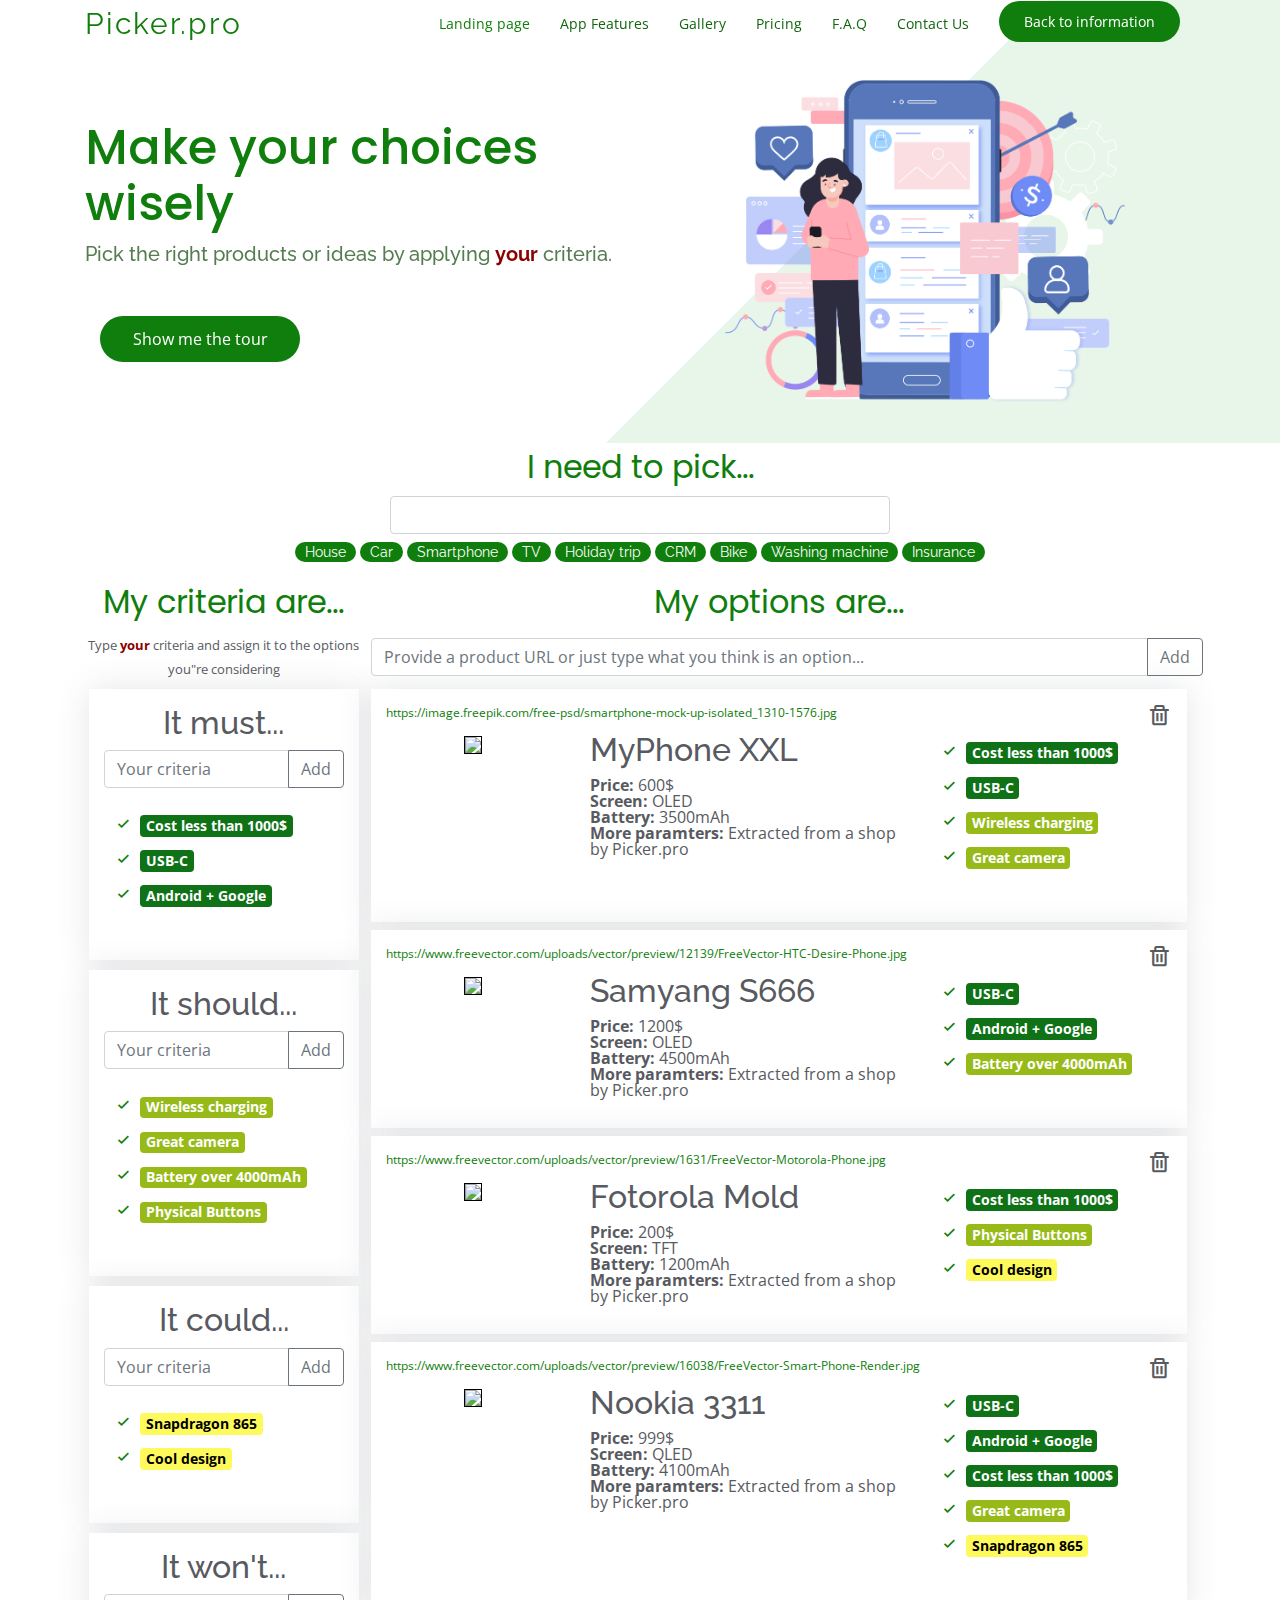
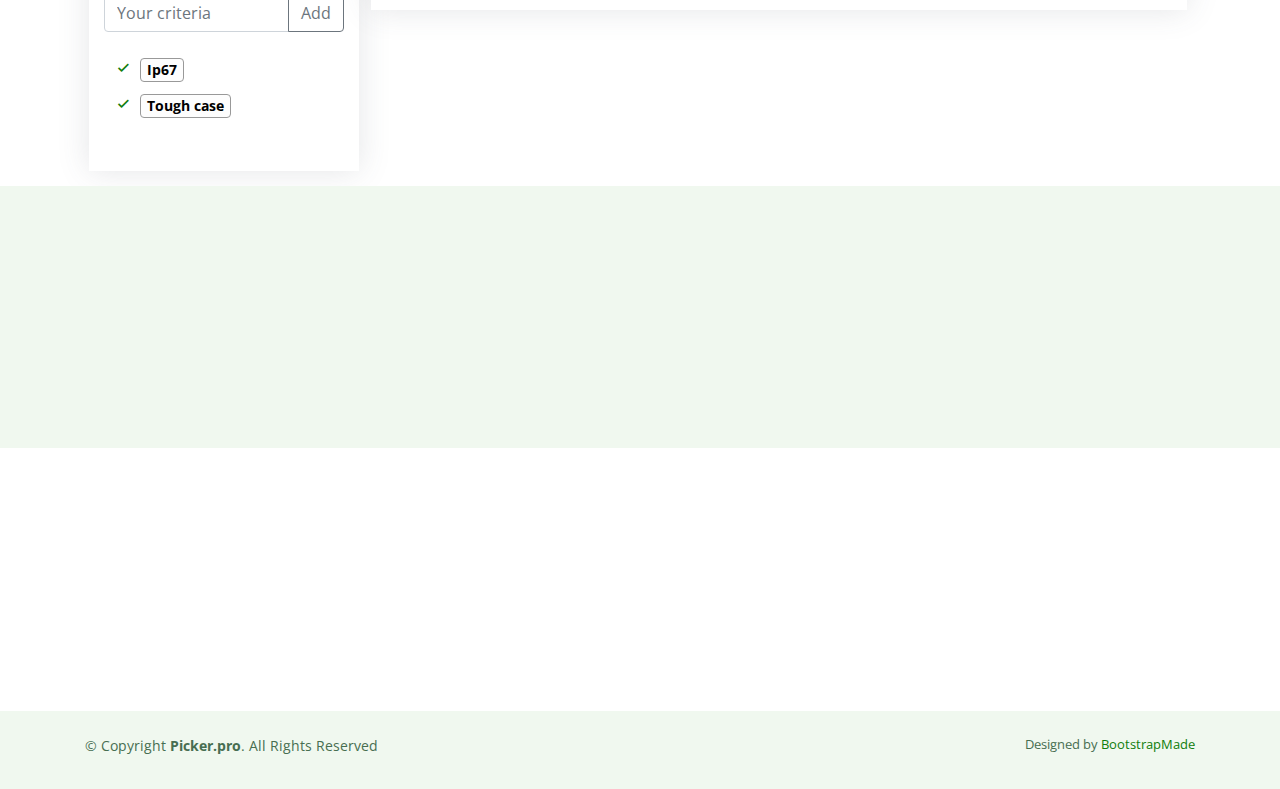
==== demo.html @ b384fc33 "Added landing page" ====
<!DOCTYPE html>
<html lang="en">

<head>
  <meta charset="utf-8">
  <meta content="width=device-width, initial-scale=1.0" name="viewport">

  <title>Picker.pro</title>
  <meta content="" name="descriptison">
  <meta content="" name="keywords">

  <!-- Favicons -->
  <link href="assets/img/favicon.png" rel="icon">
  <link href="assets/img/apple-touch-icon.png" rel="apple-touch-icon">

  <!-- Google Fonts -->
  <link
    href="https://fonts.googleapis.com/css?family=Open+Sans:300,300i,400,400i,600,600i,700,700i|Raleway:300,300i,400,400i,500,500i,600,600i,700,700i|Poppins:300,300i,400,400i,500,500i,600,600i,700,700i"
    rel="stylesheet">

  <!-- Vendor CSS Files -->
  <link href="assets/vendor/bootstrap/css/bootstrap.min.css" rel="stylesheet">
  <link href="assets/vendor/icofont/icofont.min.css" rel="stylesheet">
  <link href="assets/vendor/boxicons/css/boxicons.min.css" rel="stylesheet">
  <link href="assets/vendor/owl.carousel/assets/owl.carousel.min.css" rel="stylesheet">
  <link href="assets/vendor/venobox/venobox.css" rel="stylesheet">
  <link href="assets/vendor/aos/aos.css" rel="stylesheet">
  <link rel="stylesheet" href="https://cdnjs.cloudflare.com/ajax/libs/bootstrap-tagsinput/0.8.0/bootstrap-tagsinput.css"
    integrity="sha512-xmGTNt20S0t62wHLmQec2DauG9T+owP9e6VU8GigI0anN7OXLip9i7IwEhelasml2osdxX71XcYm6BQunTQeQg=="
    crossorigin="anonymous" />
    <link rel="stylesheet" href="https://cdnjs.cloudflare.com/ajax/libs/dragula/3.7.3/dragula.min.css" integrity="sha512-zlYhSecphd+kwRzeCOyj7/u3HZIQ3Q0NP7AN7ZEKhYTdi0AQOGGbc7eA3I/mUffqjdr8G1/9xoS478h+I0MQGg==" crossorigin="anonymous" />


    <link rel="stylesheet" href="https://cdnjs.cloudflare.com/ajax/libs/driver.js/0.9.8/driver.min.css" integrity="sha512-yQuTmOu0Rm68Udrrd2uqDvHc/xzvQxJoNzYgLn7SK+EpPuEKZu82S44D2G++HLiz6lhUShgJPOri7zvRTVtyZQ==" crossorigin="anonymous" />
  <!-- Template Main CSS File -->
  <link href="assets/css/style.css" rel="stylesheet">

  <!-- =======================================================
  * Template Name: Picker.pro - v2.2.0
  * Template URL: https://bootstrapmade.com/free-bootstrap-app-landing-page-template/
  * Author: BootstrapMade.com
  * License: https://bootstrapmade.com/license/
  ======================================================== -->
</head>

<body id="body">

  <!-- ======= Header ======= -->
  <header id="header" class="fixed-top  header-transparent ">
    <div class="container d-flex align-items-center">

      <div class="logo mr-auto">
        <h1 class="text-light"><a href="index.html">Picker.pro</a></h1>
        <!-- Uncomment below if you prefer to use an image logo -->
        <!-- <a href="index.html"><img src="assets/img/logo.png" alt="" class="img-fluid"></a>-->
      </div>

      <nav class="nav-menu d-none d-lg-block">
        <ul>
          <li class="active"><a href="index.html">Landing page</a></li>
          <li><a href="#features">App Features</a></li>
          <li><a href="#gallery">Gallery</a></li>
          <li><a href="#pricing">Pricing</a></li>
          <li><a href="#faq">F.A.Q</a></li>
          <li><a href="#contact">Contact Us</a></li>

          <li class="get-started"><a href="index.html">Back to information</a></li>
        </ul>
      </nav><!-- .nav-menu -->

    </div>
  </header><!-- End Header -->

  <!-- ======= Hero Section ======= -->
  <section id="hero" class="app-section d-flex align-items-center">

    <div class="container">
      <div class="row">
        <div
          class="col-lg-6 d-lg-flex flex-lg-column justify-content-center align-items-stretch pt-5 pt-lg-0 order-2 order-lg-1"
          data-aos="fade-up">
          <div>
            <h1>Make your choices wisely</h1>
            <h2>Pick the right products or ideas by applying <span class="text-emphasis">your</span> criteria.</h2>
          </div>
          <div class="btn get-started" style="width: 200px;">Show me the tour</div>

        </div>
        <div class="col-lg-6 d-lg-flex flex-lg-column align-items-center order-1 order-lg-2 hero-img"
          data-aos="fade-up">
          <img src="assets/img/hero-img.png" width="400" class="img-fluid" alt="">
        </div>
      </div>
    </div>

  </section><!-- End Hero -->

  <main id="main">

    <!-- ======= App Features Section ======= -->
    <section  class="features app-section">
      <div class="container">

        <div class="section-title justify-content-center" id="PickingSubjectArea">
          <h2>I need to pick...</h2>
          <!-- placeholder="Type or choose one of the popular options" -->
          <input type="text" name="name" class="form-control form-control-center picking-subject" id="PickingSubject">
          <div style="margin: 5px;">
            <div class="get-started-btn suggested-category">House</div>
            <div class=" get-started-btn suggested-category">Car</div>
            <div class=" get-started-btn suggested-category">Smartphone</div>
            <div class=" get-started-btn suggested-category">TV</div>
            <div class=" get-started-btn suggested-category">Holiday trip</div>
            <div class=" get-started-btn suggested-category">CRM</div>
            <div class=" get-started-btn suggested-category">Bike</div>
            <div class=" get-started-btn suggested-category">Washing machine</div>
            <div class=" get-started-btn suggested-category">Insurance</div>
          </div>
        </div>
      </div>
    </section>

    <section id="criteria" class="pricing app-section">
      <div class="container" id="MainArea">
        <div class="row no-gutters">

          <div class="col-lg-3 " id="CriteriaPanel">
            <div class="section-title justify-content-center">
              <h2>My criteria are...</h2>
              <span class="hint">Type <span class="text-emphasis">your</span> criteria and assign it to the options
                you"re considering</span>
            </div>


            <div class="criteria-box">
              <div class="m-1">
                <div class="box">
                  <h2>It must...</h2>
                  <div class="input-group mb-3" id="InputMust">
                    <input type="text" class="form-control" placeholder="Your criteria" aria-label="Add criteria"
                      aria-describedby="basic-addon2">
                    <div class="input-group-append">
                      <button class="btn btn-outline-secondary add-criteria" type="button">Add</button>
                    </div>
                  </div>
                  <ul class="criteria-list criteria-definition" data-criteria-type="must" id="CriteriaListMust">
                    <li><i class="bx bx-check"></i> <span class="badge badge-criteria badge-must">Cost less than 1000$</span></li>
                    <li><i class="bx bx-check"></i> <span class="badge badge-criteria badge-must">USB-C</span></li>
                    <li><i class="bx bx-check"></i> <span class="badge badge-criteria badge-must">Android + Google</span></li>
                    <li class="drop-hint" style="display: none;" >Drop to change the priority<br/>or drop to the side to remove</li>
                  </ul>
                </div>
              </div>
            </div>

            <div class="criteria-box">
              <div class="m-1">
                <div class="box">
                  <h2>It should...</h2>
                  <div class="input-group mb-3">
                    <input type="text" class="form-control" placeholder="Your criteria" aria-label="Add criteria"
                      aria-describedby="basic-addon2">
                    <div class="input-group-append">
                      <button class="btn btn-outline-secondary add-criteria" type="button">Add</button>
                    </div>
                  </div>
                  <ul class="criteria-list criteria-definition" data-criteria-type="should">
                    <li><i class="bx bx-check"></i> <span class="badge  badge-criteria badge-should">Wireless charging</span></li>
                    <li><i class="bx bx-check"></i> <span class="badge  badge-criteria badge-should">Great camera</span>
                    </li>
                    <li><i class="bx bx-check"></i> <span class="badge  badge-criteria badge-should">Battery over 4000mAh</span></li>
                    <li><i class="bx bx-check"></i> <span class="badge badge-criteria badge-should">Physical
                        Buttons</span></li>
                        <li class="drop-hint" style="display: none;" >Drop to change the priority<br/>or drop to the side to remove</li>
                  </ul>
                </div>
              </div>
            </div>

            <div class="criteria-box">
              <div class="m-1">
                <div class="box">
                  <h2>It could...</h2>
                  <div class="input-group mb-3">
                    <input type="text" class="form-control" placeholder="Your criteria" aria-label="Add criteria"
                      aria-describedby="basic-addon2">
                    <div class="input-group-append">
                      <button class="btn btn-outline-secondary add-criteria" type="button">Add</button>
                    </div>
                  </div>
                  <ul class="criteria-list criteria-definition" data-criteria-type="could">
                    <li><i class="bx bx-check"></i> <span class="badge badge-criteria badge-could">Snapdragon 865</span>
                    </li>
                    <li><i class="bx bx-check"></i> <span class="badge badge-criteria badge-could">Cool design</span>
                    </li>
                    <li class="drop-hint" style="display: none;" >Drop to change the priority<br/>or drop to the side to remove</li>

                  </ul>
                </div>
              </div>
            </div>

            <div class="criteria-box" >
              <div class="m-1">
                <div class="box">
                  <h2>It won't...</h2>
                  <div class="input-group mb-3">
                    <input type="text" class="form-control" placeholder="Your criteria" aria-label="Add criteria"
                      aria-describedby="basic-addon2">
                    <div class="input-group-append">
                      <button class="btn btn-outline-secondary add-criteria" type="button">Add</button>
                    </div>
                  </div>
                  <ul class="criteria-list criteria-definition" data-criteria-type="wont">
                    <li><i class="bx bx-check"></i> <span class="badge badge-criteria badge-wont">Ip67</span></li>
                    <li><i class="bx bx-check"></i> <span class="badge badge-criteria badge-wont">Tough case</span></li>
                    <li class="drop-hint" style="display: none;" >Drop to change the priority<br/>or drop to the side to remove</li>
                  </ul>
                </div>
              </div>
            </div>

          </div>

          <div class="col-lg-9 options-panel" id="OptionsPanel">


            <div class="section-title justify-content-center" >
              <span>

                <h2>My options are...</h2>

                <span class="input-group mt-3 ml-2" id="InputOption">
                  <input type="text" class="form-control"
                    placeholder="Provide a product URL or just type what you think is an option..."
                    aria-label="Add criteria" aria-describedby="basic-addon2">
                  <div class="input-group-append">
                    <button class="btn btn-outline-secondary" id="AddOptionButton" type="button">Add</button>
                  </div>
                </span>
              </span>



            </div>


<div id="OptionsList">

            <div class="box  m-2" id="OptionTemplate" style="display: none;">
              <span class="option-url">
                <a href="#"></a>
                <span class="">
                  <i class="bx bx-trash bx-sm remove-option"></i>
                </span>
              </span>
              <div class="row mt-0">

                <div class="col-lg-3">
                  <div class="spinner-border" role="status">
                    <span class="sr-only">Loading...</span>
                  </div>
                  <img src="" style="display: none;"
                    class="product-image" width="200" />
                </div>
                <div class="option col-lg-5">
                  <h2 class="option-title"></h2>
                  

                  <div>
                    <span class="property">Price: </span>
                    <span class="property-value">999</span>
                    <div>
                      <span class="property">Screen: </span>
                      <span class="property-value">Some value</span>
                    </div>
                  </div>
                  <div>
                    <span class="property">Battery: </span>
                    <span class="property-value">4000maH</span>
                  </div>
                  <div>
                    <span class="property">More paramters: </span>
                    <span class="property-value">Something else</span>
                  </div>
                </div>
                <div class="option-criteria col-lg-4">
                  <ul class="criteria-list criteria-met drop-area-active">
                    <span class="drop-hint-initial"  >Drag and and drop matching criteria from your list</span>
                    <span class="drop-hint" style="display: none;" >Drop here if criteria is met</span>
                    <span class="remove-hint" style="display: none;" >Drop anywhere to remove</span>
                  </ul>
                </div>
              </div>
            </div>



            <div class="box  m-2">

              <span class="option-url">
                <a href="#">https://image.freepik.com/free-psd/smartphone-mock-up-isolated_1310-1576.jpg</a>
                <span class="">
                  <i class="bx bx-trash bx-sm remove-option"></i>
                </span>
              </span>

              <div class="row mt-0">

                <div class="col-lg-3">
                  <img src="https://image.freepik.com/free-psd/smartphone-mock-up-isolated_1310-1576.jpg"
                    class="product-image" width="200" />
                </div>
                <div class="option col-lg-5">
                  <h2>MyPhone XXL</h2>
                  

                  <div>
                    <span class="property">Price: </span>
                    <span class="property-value">600$ </span>
                    <div>
                      <span class="property">Screen: </span>
                      <span class="property-value">OLED</span>
                    </div>
                  </div>
                  <div>
                    <span class="property">Battery: </span>
                    <span class="property-value">3500mAh </span>
                  </div>
                  <div>
                    <span class="property">More paramters: </span>
                    <span class="property-value">Extracted from a shop by Picker.pro </span>
                  </div>
                </div>
                <div class="option-criteria col-lg-4">
                  <ul class="criteria-list criteria-met">
                    <li><i class="bx bx-check"></i> <span class="badge  badge-criteria badge-must">Cost less than 1000$</span></li>
                    <li><i class="bx bx-check"></i> <span class="badge  badge-criteria badge-must">USB-C</span></li>
                    <li><i class="bx bx-check"></i> <span class="badge  badge-criteria badge-should">Wireless charging</span></li>
                    <li><i class="bx bx-check"></i> <span class="badge  badge-criteria badge-should">Great camera</span></li>
                    <span class="drop-hint" style="display: none;" >Drop here if criteria is met</span>
                    <span class="remove-hint" style="display: none;" >Drop anywhere to remove</span>
                    <span class="drop-hint-initial" style="display: none;" >Drag and and drop criteria from your list</span>
                  </ul>
                </div>
              </div>
            </div>



            <div class="box  m-2">
              <span class="option-url">
                <a href="#">https://www.freevector.com/uploads/vector/preview/12139/FreeVector-HTC-Desire-Phone.jpg</a>
                <span class="">
                  <i class="bx bx-trash bx-sm remove-option"></i>
                </span>
              </span>
              <div class="row mt-0">
                <div class="col-lg-3">
                  <img src="https://www.freevector.com/uploads/vector/preview/12139/FreeVector-HTC-Desire-Phone.jpg"
                    class="product-image" width="200" />
                </div>
                <div class="option col-lg-5">
                  <h2>Samyang S666</h2>
                  

                  <div>
                    <span class="property">Price: </span>
                    <span class="property-value">1200$ </span>
                    <div>
                      <span class="property">Screen: </span>
                      <span class="property-value">OLED</span>
                    </div>
                  </div>
                  <div>
                    <span class="property">Battery: </span>
                    <span class="property-value">4500mAh </span>
                  </div>
                  <div>
                    <span class="property">More paramters: </span>
                    <span class="property-value">Extracted from a shop by Picker.pro </span>
                  </div>
                </div>
                <div class="option-criteria col-lg-4">
                  <ul class="criteria-list criteria-met">
                    <li><i class="bx bx-check"></i> <span class="badge badge-criteria badge-must">USB-C</span></li>
                    <li><i class="bx bx-check"></i> <span class="badge badge-criteria badge-must">Android + Google</span></li>
                    <li><i class="bx bx-check"></i> <span class="badge badge-criteria badge-should">Battery over 4000mAh</span></li>
                    <span class="drop-hint" style="display: none;" >Drop here if criteria is met</span>
                    <span class="remove-hint" style="display: none;" >Drop anywhere to remove</span>
                    <span class="drop-hint-initial" style="display: none;" >Drag and and drop criteria from your list</span>
                  </ul>
                </div>
              </div>
            </div>

            <div class="box  m-2">
              <span class="option-url">
                <a href="#">https://www.freevector.com/uploads/vector/preview/1631/FreeVector-Motorola-Phone.jpg</a>
                <span class="">
                  <i class="bx bx-trash bx-sm remove-option"></i>
                </span>
              </span>
              <div class="row mt-0">
                <div class="col-lg-3">
                  <img src="https://www.freevector.com/uploads/vector/preview/1631/FreeVector-Motorola-Phone.jpg"
                    class="product-image" width="200" />
                </div>
                <div class="option col-lg-5">
                  <h2>Fotorola Mold</h2>
                 

                  <div>
                    <span class="property">Price: </span>
                    <span class="property-value">200$ </span>
                    <div>
                      <span class="property">Screen: </span>
                      <span class="property-value">TFT</span>
                    </div>
                  </div>
                  <div>
                    <span class="property">Battery: </span>
                    <span class="property-value">1200mAh </span>
                  </div>
                  <div>
                    <span class="property">More paramters: </span>
                    <span class="property-value">Extracted from a shop by Picker.pro </span>
                  </div>
                </div>
                <div class="option-criteria col-lg-4">
                  <ul class="criteria-list criteria-met">
                    <li><i class="bx bx-check"></i> <span class="badge badge-criteria badge-must">Cost less than 1000$</span></li>
                    <li><i class="bx bx-check"></i> <span class="badge badge-criteria badge-should">Physical Buttons</span></li>
                    <li><i class="bx bx-check"></i> <span class="badge badge-criteria badge-could">Cool design</span></li>
                    <span class="drop-hint" style="display: none;" >Drop here if criteria is met</span>
                    <span class="remove-hint" style="display: none;" >Drop anywhere to remove</span>
                    <span class="drop-hint-initial" style="display: none;" >Drag and and drop criteria from your list</span>
                  </ul>
                </div>
              </div>
            </div>

            <div class="box m-2">
              <span class="option-url">
                <a href="#">https://www.freevector.com/uploads/vector/preview/16038/FreeVector-Smart-Phone-Render.jpg</a>
                <span class="">
                  <i class="bx bx-trash bx-sm remove-option"></i>
                </span>
              </span>
              <div class="row mt-0">
                <div class="col-lg-3">
                  <img src="https://www.freevector.com/uploads/vector/preview/16038/FreeVector-Smart-Phone-Render.jpg"
                    class="product-image" width="200" />
                </div>
                <div class="option col-lg-5">
                  <h2>Nookia 3311</h2>
                

                  <div>
                    <span class="property">Price: </span>
                    <span class="property-value">999$ </span>
                    <div>
                      <span class="property">Screen: </span>
                      <span class="property-value">QLED</span>
                    </div>
                  </div>
                  <div>
                    <span class="property">Battery: </span>
                    <span class="property-value">4100mAh </span>
                  </div>
                  <div>
                    <span class="property">More paramters: </span>
                    <span class="property-value">Extracted from a shop by Picker.pro </span>
                  </div>
                </div>
                <div class="option-criteria col-lg-4">
                  <ul class="criteria-list criteria-met">
                    <li><i class="bx bx-check"></i> <span class="badge badge-criteria badge-must">USB-C</span></li>
                    <li><i class="bx bx-check"></i> <span class="badge badge-criteria badge-must">Android + Google</span></li>
                    <li><i class="bx bx-check"></i> <span class="badge badge-criteria badge-must">Cost less than 1000$</span></li>
                    <li><i class="bx bx-check"></i> <span class="badge badge-criteria badge-should">Great camera</span></li>
                    <li><i class="bx bx-check"></i> <span class="badge badge-criteria badge-could">Snapdragon 865</span></li>
                    <span class="drop-hint" style="display: none;" >Drop here if criteria is met</span>
                    <span class="remove-hint" style="display: none;" >Drop anywhere to remove</span>
                    <span class="drop-hint-initial" style="display: none;" >Drag and and drop criteria from your list</span>
                  </ul>
                </div>
              </div>
            </div>



          </div>

        </div>
      </div>
      </div>
    </section>


    <!-- Modal -->
    <div class="modal fade" id="ConfirmCriteriaRemovalModal" tabindex="-1" role="dialog" aria-labelledby="exampleModalCenterTitle" aria-hidden="true">
      <div class="modal-dialog modal-dialog-centered" role="document">
        <div class="modal-content">
          <div class="modal-header">
            <h5 class="modal-title" id="exampleModalLongTitle">Remove criteria</h5>
            <button type="button" class="close" data-dismiss="modal" aria-label="Close">
              <span aria-hidden="true">&times;</span>
            </button>
          </div>
          <div class="modal-body">
            Do you want to remove the criteria from your list and from all the products?
          </div>
          <div class="modal-footer">
            <button type="button" class="btn btn-primary"  data-dismiss="modal">No, keep it</button>
            <button type="button" class="btn btn-danger" data-dismiss="modal">Yes, remove</button>
          </div>
        </div>
      </div>
    </div>


  </main><!-- End #main -->

  <!-- ======= Footer ======= -->
  <!-- ======= Footer ======= -->
  <footer id="footer">

    <div class="footer-newsletter" data-aos="fade-up">
      <div class="container">
        <div class="row justify-content-center">
          <div class="col-lg-6">
            <h4>Join Our Newsletter</h4>
            <p>Only for occasional product updates &amp; announcements.<br/>Of course - no spam - oh, and we won't sell your email address to anybody!</p>
            <form action="" method="post">
              <input type="email" name="email"><input type="submit" value="Subscribe">
            </form>
          </div>
        </div>
      </div>
    </div>

    <div class="footer-top">
      <div class="container">
        <div class="row">

          <div class="col-lg-4 col-md-6 footer-contact" data-aos="fade-up">
            <h3>Picker.pro</h3>
            <p>
              A community driven product comparison tool that works for <strong>you</strong>!<br/>
              <strong>Email:</strong> info@example.com<br>
            </p>
          </div>

          <div class="col-lg-4 col-md-6 footer-links" data-aos="fade-up" data-aos-delay="100">
            <h4>Site navigation</h4>
            <ul>
              <li><i class="bx bx-chevron-right"></i> <a href="#">Home</a></li>
              <li><i class="bx bx-chevron-right"></i> <a href="about-us.html">About us</a></li>
              <li><i class="bx bx-chevron-right"></i> <a href="demo.html">Demo page</a></li>
              <!-- <li><i class="bx bx-chevron-right"></i> <a href="#">Services</a></li>
              <li><i class="bx bx-chevron-right"></i> <a href="#">Terms of service</a></li>
              <li><i class="bx bx-chevron-right"></i> <a href="#">Privacy policy</a></li> -->
            </ul>
          </div>

         

          <div class="col-lg-4 col-md-6 footer-links" data-aos="fade-up" data-aos-delay="300">
            <h4>Our Social Networks</h4>
            <p>Follow us to show your interest in the product - that's what keeps us going!</p>
            <div class="social-links mt-3">
              <a href="#" class="twitter"><i class="bx bxl-twitter"></i></a>
              <a href="#" class="facebook"><i class="bx bxl-facebook"></i></a>
            </div>
          </div>

        </div>
      </div>
    </div>

    <div class="container py-4">
      <div class="copyright">
        &copy; Copyright <strong><span>Picker.pro</span></strong>. All Rights Reserved
      </div>
      <div class="credits">
        <!-- All the links in the footer should remain intact. -->
        <!-- You can delete the links only if you purchased the pro version. -->
        <!-- Licensing information: https://bootstrapmade.com/license/ -->
        <!-- Purchase the pro version with working PHP/AJAX contact form: https://bootstrapmade.com/free-bootstrap-app-landing-page-template/ -->
        Designed by <a href="https://bootstrapmade.com/">BootstrapMade</a>
      </div>
    </div>
  </footer><!-- End Footer -->

  <a href="#" class="back-to-top"><i class="icofont-simple-up"></i></a>

  <!-- Vendor JS Files -->
  <script src="assets/vendor/jquery/jquery.min.js"></script>
  <script src="assets/vendor/bootstrap/js/bootstrap.bundle.min.js"></script>
  <script src="assets/vendor/jquery.easing/jquery.easing.min.js"></script>
  <script src="assets/vendor/php-email-form/validate.js"></script>
  <script src="assets/vendor/owl.carousel/owl.carousel.min.js"></script>
  <script src="assets/vendor/venobox/venobox.min.js"></script>
  <script src="assets/vendor/aos/aos.js"></script>
  <script src="https://cdnjs.cloudflare.com/ajax/libs/bootstrap-tagsinput/0.8.0/bootstrap-tagsinput.min.js"
    integrity="sha512-9UR1ynHntZdqHnwXKTaOm1s6V9fExqejKvg5XMawEMToW4sSw+3jtLrYfZPijvnwnnE8Uol1O9BcAskoxgec+g=="
    crossorigin="anonymous"></script>
  <script src="https://cdnjs.cloudflare.com/ajax/libs/dragula/3.7.3/dragula.min.js" integrity="sha512-NgXVRE+Mxxf647SqmbB9wPS5SEpWiLFp5G7ItUNFi+GVUyQeP+7w4vnKtc2O/Dm74TpTFKXNjakd40pfSKNulg==" crossorigin="anonymous"></script>
<!-- Template Main JS File -->
<script src="https://cdnjs.cloudflare.com/ajax/libs/driver.js/0.9.8/driver.min.js" integrity="sha512-TMCPpR1wPPr92/7kiF88j9uTWczLpHyUTzt8sScGyN2btq/xWN22GjsdgNfUIMDtXV5WXUZ4s2OThcgpVxQv4w==" crossorigin="anonymous"></script>

  <script src="assets/js/helpers.js"></script>
  <script src="assets/js/main.js"></script>
  <script src="assets/js/custom.js"></script>
  <script src="assets/js/tour.js"></script>



</body>

</html>
---- assets/vendor/venobox/venobox.css ----
/* ------ venobox.css --------*/
.vbox-overlay *, .vbox-overlay *:before, .vbox-overlay *:after{
    -webkit-backface-visibility: hidden;
    -webkit-box-sizing:border-box;
    -moz-box-sizing:border-box;
    box-sizing:border-box;
}
.vbox-overlay * { 
    -webkit-backface-visibility: visible;
    backface-visibility: visible;
}
.vbox-overlay{
    display: -webkit-flex;
    display: flex;
    -webkit-flex-direction: column;
    flex-direction: column;
    -webkit-justify-content: center;
    justify-content: center;
    -webkit-align-items: center;
    align-items: center;
    position: fixed;
    left: 0;
    top: 0;
    bottom: 0;
    right: 0;
    z-index: 999999;
}

/* ----- navigation ----- */
.vbox-title{
    width: 100%;
    height: 40px;
    float: left;
    text-align: center;
    line-height: 28px;
    font-size: 12px;
    padding: 6px 50px;
    overflow: hidden;
    position: fixed;
    display: none;
    left: 0;
    z-index: 89;
}
.vbox-close{
    cursor: pointer;
    position: fixed;
    top: -1px;
    right: 0;
    width: 50px;
    height: 40px;
    padding: 6px;
    display: block;
    background-position:10px center;
    overflow: hidden;
    font-size: 24px;
    line-height: 1;
    text-align: center;
    z-index: 99;
}
.vbox-left{
    cursor: pointer;
    position: fixed;
    left: 0;
    height: 40px;
    overflow: hidden;
    line-height: 28px;
    font-size: 12px;
    z-index: 99;
    display: flex;
    align-items:center;
}
.vbox-num{
    display: inline-block;
    margin: 6px 0 6px 15px;
}
/* ----- Social share ----- */
.vbox-share{
    line-height: 28px;
    font-size: 12px;
    overflow: hidden;
    position: fixed;
    left: 0;
    z-index: 98;
    display: flex;
    align-items:center;
    justify-content: center;
    width: 100%;
    text-align: center;
}
.vbox-share svg{
    max-height: 28px;
    width: 28px;
    z-index: 10;
    margin-left: 12px;
    margin-top: 6px;
    margin-bottom: 6px;
    vertical-align: middle;
}


/* ----- navigation ARROWS ----- */
.vbox-next, .vbox-prev{
    position: fixed;
    top: 50%;
    margin-top: -15px;
    overflow: hidden;
    cursor: pointer;
    display: block;
    width: 45px;
    height: 45px;
    z-index: 99;
}
.vbox-next span, .vbox-prev span{
    position: relative;
    width: 20px;
    height: 20px;
    border: 2px solid transparent;
    border-top-color: #B6B6B6;
    border-right-color: #B6B6B6;
    text-indent: -100px;
    position: absolute;
    top: 8px;
    display: block;
}
.vbox-prev{
    left: 15px;
}
.vbox-next{
    right: 15px;
}
.vbox-prev span{
    left: 10px;
    -ms-transform: rotate(-135deg);
    -webkit-transform: rotate(-135deg);
    transform: rotate(-135deg);
}
.vbox-next span{
    -ms-transform: rotate(45deg);
    -webkit-transform: rotate(45deg);
    transform: rotate(45deg);
    right: 10px;
}
/* ------- inline window ------ */
.vbox-inline{
    width: 420px;
    height: 315px;
    height: 70vh;
    padding: 10px;
    background: #fff;
    margin: 0 auto;
    overflow: auto;
    text-align: left;
}
/* ------- Video & iFrames window ------ */
.venoframe{
    max-width: 100%;
    width: 100%;
    border: none;
    width: 100%;
    height: 260px;
    height: 70vh;
}
.venoframe.vbvid{
    height: 260px;
}
@media (min-width: 768px) {
    .venoframe, .vbox-inline{
        width: 90%;
        height: 360px;
        height: 70vh;
    }
    .venoframe.vbvid{
        width: 640px;
        height: 360px;
    }
}
@media (min-width: 992px) {
    .venoframe, .vbox-inline{
        max-width: 1200px;
        width: 80%;
        height: 540px;
        height: 70vh;
    }
    .venoframe.vbvid{
        width: 960px;
        height: 540px;
    }
}
/* 
Please do NOT edit this part! 
or at least read this note: http://i.imgur.com/7C0ws9e.gif
*/
.vbox-open{
    overflow: hidden;
}
.vbox-container{
    position: absolute;
    left: 0;
    right: 0;
    top: 0;
    bottom: 0;
    overflow-x: hidden;
    overflow-y: scroll;
    overflow-scrolling: touch;
    -webkit-overflow-scrolling: touch;
    z-index: 20;
    max-height: 100%;

}

.vbox-content{
    text-align: center;
    float: left;
    width: 100%;
    position: relative;
    overflow: hidden;
    padding: 20px 4%;
}
.vbox-container img{
    max-width: 100%;
    height: auto;
}
.vbox-figlio{
    box-shadow: 0 0 12px rgba(0,0,0,0.19), 0 6px 6px rgba(0,0,0,0.23);
    max-width: 100%;
    text-align: initial;
}
img.vbox-figlio{
    -webkit-user-select: none;
-khtml-user-select: none;
-moz-user-select: none;
-o-user-select: none;
user-select: none;
}
.vbox-content.swipe-left{
    margin-left: -200px !important;
}
.vbox-content.swipe-right{
    margin-left: 200px !important;
}
.vbox-animated{
    webkit-transition: margin 300ms ease-out;
    transition: margin 300ms ease-out;
}

/* ---------- preloader ----------
 * SPINKIT 
 * http://tobiasahlin.com/spinkit/
-------------------------------- */
.sk-double-bounce,.sk-rotating-plane{width:40px;height:40px;margin:40px auto}.sk-rotating-plane{background-color:#333;-webkit-animation:sk-rotatePlane 1.2s infinite ease-in-out;animation:sk-rotatePlane 1.2s infinite ease-in-out}@-webkit-keyframes sk-rotatePlane{0%{-webkit-transform:perspective(120px) rotateX(0) rotateY(0);transform:perspective(120px) rotateX(0) rotateY(0)}50%{-webkit-transform:perspective(120px) rotateX(-180.1deg) rotateY(0);transform:perspective(120px) rotateX(-180.1deg) rotateY(0)}100%{-webkit-transform:perspective(120px) rotateX(-180deg) rotateY(-179.9deg);transform:perspective(120px) rotateX(-180deg) rotateY(-179.9deg)}}@keyframes sk-rotatePlane{0%{-webkit-transform:perspective(120px) rotateX(0) rotateY(0);transform:perspective(120px) rotateX(0) rotateY(0)}50%{-webkit-transform:perspective(120px) rotateX(-180.1deg) rotateY(0);transform:perspective(120px) rotateX(-180.1deg) rotateY(0)}100%{-webkit-transform:perspective(120px) rotateX(-180deg) rotateY(-179.9deg);transform:perspective(120px) rotateX(-180deg) rotateY(-179.9deg)}}.sk-double-bounce{position:relative}.sk-double-bounce .sk-child{width:100%;height:100%;border-radius:50%;background-color:#333;opacity:.6;position:absolute;top:0;left:0;-webkit-animation:sk-doubleBounce 2s infinite ease-in-out;animation:sk-doubleBounce 2s infinite ease-in-out}.sk-chasing-dots .sk-child,.sk-spinner-pulse,.sk-three-bounce .sk-child{background-color:#333;border-radius:100%}.sk-double-bounce .sk-double-bounce2{-webkit-animation-delay:-1s;animation-delay:-1s}@-webkit-keyframes sk-doubleBounce{0%,100%{-webkit-transform:scale(0);transform:scale(0)}50%{-webkit-transform:scale(1);transform:scale(1)}}@keyframes sk-doubleBounce{0%,100%{-webkit-transform:scale(0);transform:scale(0)}50%{-webkit-transform:scale(1);transform:scale(1)}}.sk-wave{margin:40px auto;width:50px;height:40px;text-align:center;font-size:10px}.sk-wave .sk-rect{background-color:#333;height:100%;width:6px;display:inline-block;-webkit-animation:sk-waveStretchDelay 1.2s infinite ease-in-out;animation:sk-waveStretchDelay 1.2s infinite ease-in-out}.sk-wave .sk-rect1{-webkit-animation-delay:-1.2s;animation-delay:-1.2s}.sk-wave .sk-rect2{-webkit-animation-delay:-1.1s;animation-delay:-1.1s}.sk-wave .sk-rect3{-webkit-animation-delay:-1s;animation-delay:-1s}.sk-wave .sk-rect4{-webkit-animation-delay:-.9s;animation-delay:-.9s}.sk-wave .sk-rect5{-webkit-animation-delay:-.8s;animation-delay:-.8s}@-webkit-keyframes sk-waveStretchDelay{0%,100%,40%{-webkit-transform:scaleY(.4);transform:scaleY(.4)}20%{-webkit-transform:scaleY(1);transform:scaleY(1)}}@keyframes sk-waveStretchDelay{0%,100%,40%{-webkit-transform:scaleY(.4);transform:scaleY(.4)}20%{-webkit-transform:scaleY(1);transform:scaleY(1)}}.sk-wandering-cubes{margin:40px auto;width:40px;height:40px;position:relative}.sk-wandering-cubes .sk-cube{background-color:#333;width:10px;height:10px;position:absolute;top:0;left:0;-webkit-animation:sk-wanderingCube 1.8s ease-in-out -1.8s infinite both;animation:sk-wanderingCube 1.8s ease-in-out -1.8s infinite both}.sk-chasing-dots,.sk-spinner-pulse{width:40px;height:40px;margin:40px auto}.sk-wandering-cubes .sk-cube2{-webkit-animation-delay:-.9s;animation-delay:-.9s}@-webkit-keyframes sk-wanderingCube{0%{-webkit-transform:rotate(0);transform:rotate(0)}25%{-webkit-transform:translateX(30px) rotate(-90deg) scale(.5);transform:translateX(30px) rotate(-90deg) scale(.5)}50%{-webkit-transform:translateX(30px) translateY(30px) rotate(-179deg);transform:translateX(30px) translateY(30px) rotate(-179deg)}50.1%{-webkit-transform:translateX(30px) translateY(30px) rotate(-180deg);transform:translateX(30px) translateY(30px) rotate(-180deg)}75%{-webkit-transform:translateX(0) translateY(30px) rotate(-270deg) scale(.5);transform:translateX(0) translateY(30px) rotate(-270deg) scale(.5)}100%{-webkit-transform:rotate(-360deg);transform:rotate(-360deg)}}@keyframes sk-wanderingCube{0%{-webkit-transform:rotate(0);transform:rotate(0)}25%{-webkit-transform:translateX(30px) rotate(-90deg) scale(.5);transform:translateX(30px) rotate(-90deg) scale(.5)}50%{-webkit-transform:translateX(30px) translateY(30px) rotate(-179deg);transform:translateX(30px) translateY(30px) rotate(-179deg)}50.1%{-webkit-transform:translateX(30px) translateY(30px) rotate(-180deg);transform:translateX(30px) translateY(30px) rotate(-180deg)}75%{-webkit-transform:translateX(0) translateY(30px) rotate(-270deg) scale(.5);transform:translateX(0) translateY(30px) rotate(-270deg) scale(.5)}100%{-webkit-transform:rotate(-360deg);transform:rotate(-360deg)}}.sk-spinner-pulse{-webkit-animation:sk-pulseScaleOut 1s infinite ease-in-out;animation:sk-pulseScaleOut 1s infinite ease-in-out}@-webkit-keyframes sk-pulseScaleOut{0%{-webkit-transform:scale(0);transform:scale(0)}100%{-webkit-transform:scale(1);transform:scale(1);opacity:0}}@keyframes sk-pulseScaleOut{0%{-webkit-transform:scale(0);transform:scale(0)}100%{-webkit-transform:scale(1);transform:scale(1);opacity:0}}.sk-chasing-dots{position:relative;text-align:center;-webkit-animation:sk-chasingDotsRotate 2s infinite linear;animation:sk-chasingDotsRotate 2s infinite linear}.sk-chasing-dots .sk-child{width:60%;height:60%;display:inline-block;position:absolute;top:0;-webkit-animation:sk-chasingDotsBounce 2s infinite ease-in-out;animation:sk-chasingDotsBounce 2s infinite ease-in-out}.sk-chasing-dots .sk-dot2{top:auto;bottom:0;-webkit-animation-delay:-1s;animation-delay:-1s}@-webkit-keyframes sk-chasingDotsRotate{100%{-webkit-transform:rotate(360deg);transform:rotate(360deg)}}@keyframes sk-chasingDotsRotate{100%{-webkit-transform:rotate(360deg);transform:rotate(360deg)}}@-webkit-keyframes sk-chasingDotsBounce{0%,100%{-webkit-transform:scale(0);transform:scale(0)}50%{-webkit-transform:scale(1);transform:scale(1)}}@keyframes sk-chasingDotsBounce{0%,100%{-webkit-transform:scale(0);transform:scale(0)}50%{-webkit-transform:scale(1);transform:scale(1)}}.sk-three-bounce{margin:40px auto;width:80px;text-align:center}.sk-three-bounce .sk-child{width:20px;height:20px;display:inline-block;-webkit-animation:sk-three-bounce 1.4s ease-in-out 0s infinite both;animation:sk-three-bounce 1.4s ease-in-out 0s infinite both}.sk-circle .sk-child:before,.sk-fading-circle .sk-circle:before{display:block;border-radius:100%;content:'';background-color:#333}.sk-three-bounce .sk-bounce1{-webkit-animation-delay:-.32s;animation-delay:-.32s}.sk-three-bounce .sk-bounce2{-webkit-animation-delay:-.16s;animation-delay:-.16s}@-webkit-keyframes sk-three-bounce{0%,100%,80%{-webkit-transform:scale(0);transform:scale(0)}40%{-webkit-transform:scale(1);transform:scale(1)}}@keyframes sk-three-bounce{0%,100%,80%{-webkit-transform:scale(0);transform:scale(0)}40%{-webkit-transform:scale(1);transform:scale(1)}}.sk-circle{margin:40px auto;width:40px;height:40px;position:relative}.sk-circle .sk-child{width:100%;height:100%;position:absolute;left:0;top:0}.sk-circle .sk-child:before{margin:0 auto;width:15%;height:15%;-webkit-animation:sk-circleBounceDelay 1.2s infinite ease-in-out both;animation:sk-circleBounceDelay 1.2s infinite ease-in-out both}.sk-circle .sk-circle2{-webkit-transform:rotate(30deg);-ms-transform:rotate(30deg);transform:rotate(30deg)}.sk-circle .sk-circle3{-webkit-transform:rotate(60deg);-ms-transform:rotate(60deg);transform:rotate(60deg)}.sk-circle .sk-circle4{-webkit-transform:rotate(90deg);-ms-transform:rotate(90deg);transform:rotate(90deg)}.sk-circle .sk-circle5{-webkit-transform:rotate(120deg);-ms-transform:rotate(120deg);transform:rotate(120deg)}.sk-circle .sk-circle6{-webkit-transform:rotate(150deg);-ms-transform:rotate(150deg);transform:rotate(150deg)}.sk-circle .sk-circle7{-webkit-transform:rotate(180deg);-ms-transform:rotate(180deg);transform:rotate(180deg)}.sk-circle .sk-circle8{-webkit-transform:rotate(210deg);-ms-transform:rotate(210deg);transform:rotate(210deg)}.sk-circle .sk-circle9{-webkit-transform:rotate(240deg);-ms-transform:rotate(240deg);transform:rotate(240deg)}.sk-circle .sk-circle10{-webkit-transform:rotate(270deg);-ms-transform:rotate(270deg);transform:rotate(270deg)}.sk-circle .sk-circle11{-webkit-transform:rotate(300deg);-ms-transform:rotate(300deg);transform:rotate(300deg)}.sk-circle .sk-circle12{-webkit-transform:rotate(330deg);-ms-transform:rotate(330deg);transform:rotate(330deg)}.sk-circle .sk-circle2:before{-webkit-animation-delay:-1.1s;animation-delay:-1.1s}.sk-circle .sk-circle3:before{-webkit-animation-delay:-1s;animation-delay:-1s}.sk-circle .sk-circle4:before{-webkit-animation-delay:-.9s;animation-delay:-.9s}.sk-circle .sk-circle5:before{-webkit-animation-delay:-.8s;animation-delay:-.8s}.sk-circle .sk-circle6:before{-webkit-animation-delay:-.7s;animation-delay:-.7s}.sk-circle .sk-circle7:before{-webkit-animation-delay:-.6s;animation-delay:-.6s}.sk-circle .sk-circle8:before{-webkit-animation-delay:-.5s;animation-delay:-.5s}.sk-circle .sk-circle9:before{-webkit-animation-delay:-.4s;animation-delay:-.4s}.sk-circle .sk-circle10:before{-webkit-animation-delay:-.3s;animation-delay:-.3s}.sk-circle .sk-circle11:before{-webkit-animation-delay:-.2s;animation-delay:-.2s}.sk-circle .sk-circle12:before{-webkit-animation-delay:-.1s;animation-delay:-.1s}@-webkit-keyframes sk-circleBounceDelay{0%,100%,80%{-webkit-transform:scale(0);transform:scale(0)}40%{-webkit-transform:scale(1);transform:scale(1)}}@keyframes sk-circleBounceDelay{0%,100%,80%{-webkit-transform:scale(0);transform:scale(0)}40%{-webkit-transform:scale(1);transform:scale(1)}}.sk-cube-grid{width:40px;height:40px;margin:40px auto}.sk-cube-grid .sk-cube{width:33.33%;height:33.33%;background-color:#333;float:left;-webkit-animation:sk-cubeGridScaleDelay 1.3s infinite ease-in-out;animation:sk-cubeGridScaleDelay 1.3s infinite ease-in-out}.sk-cube-grid .sk-cube1{-webkit-animation-delay:.2s;animation-delay:.2s}.sk-cube-grid .sk-cube2{-webkit-animation-delay:.3s;animation-delay:.3s}.sk-cube-grid .sk-cube3{-webkit-animation-delay:.4s;animation-delay:.4s}.sk-cube-grid .sk-cube4{-webkit-animation-delay:.1s;animation-delay:.1s}.sk-cube-grid .sk-cube5{-webkit-animation-delay:.2s;animation-delay:.2s}.sk-cube-grid .sk-cube6{-webkit-animation-delay:.3s;animation-delay:.3s}.sk-cube-grid .sk-cube7{-webkit-animation-delay:0ms;animation-delay:0ms}.sk-cube-grid .sk-cube8{-webkit-animation-delay:.1s;animation-delay:.1s}.sk-cube-grid .sk-cube9{-webkit-animation-delay:.2s;animation-delay:.2s}@-webkit-keyframes sk-cubeGridScaleDelay{0%,100%,70%{-webkit-transform:scale3D(1,1,1);transform:scale3D(1,1,1)}35%{-webkit-transform:scale3D(0,0,1);transform:scale3D(0,0,1)}}@keyframes sk-cubeGridScaleDelay{0%,100%,70%{-webkit-transform:scale3D(1,1,1);transform:scale3D(1,1,1)}35%{-webkit-transform:scale3D(0,0,1);transform:scale3D(0,0,1)}}.sk-fading-circle{margin:40px auto;width:40px;height:40px;position:relative}.sk-fading-circle .sk-circle{width:100%;height:100%;position:absolute;left:0;top:0}.sk-fading-circle .sk-circle:before{margin:0 auto;width:15%;height:15%;-webkit-animation:sk-circleFadeDelay 1.2s infinite ease-in-out both;animation:sk-circleFadeDelay 1.2s infinite ease-in-out both}.sk-fading-circle .sk-circle2{-webkit-transform:rotate(30deg);-ms-transform:rotate(30deg);transform:rotate(30deg)}.sk-fading-circle .sk-circle3{-webkit-transform:rotate(60deg);-ms-transform:rotate(60deg);transform:rotate(60deg)}.sk-fading-circle .sk-circle4{-webkit-transform:rotate(90deg);-ms-transform:rotate(90deg);transform:rotate(90deg)}.sk-fading-circle .sk-circle5{-webkit-transform:rotate(120deg);-ms-transform:rotate(120deg);transform:rotate(120deg)}.sk-fading-circle .sk-circle6{-webkit-transform:rotate(150deg);-ms-transform:rotate(150deg);transform:rotate(150deg)}.sk-fading-circle .sk-circle7{-webkit-transform:rotate(180deg);-ms-transform:rotate(180deg);transform:rotate(180deg)}.sk-fading-circle .sk-circle8{-webkit-transform:rotate(210deg);-ms-transform:rotate(210deg);transform:rotate(210deg)}.sk-fading-circle .sk-circle9{-webkit-transform:rotate(240deg);-ms-transform:rotate(240deg);transform:rotate(240deg)}.sk-fading-circle .sk-circle10{-webkit-transform:rotate(270deg);-ms-transform:rotate(270deg);transform:rotate(270deg)}.sk-fading-circle .sk-circle11{-webkit-transform:rotate(300deg);-ms-transform:rotate(300deg);transform:rotate(300deg)}.sk-fading-circle .sk-circle12{-webkit-transform:rotate(330deg);-ms-transform:rotate(330deg);transform:rotate(330deg)}.sk-fading-circle .sk-circle2:before{-webkit-animation-delay:-1.1s;animation-delay:-1.1s}.sk-fading-circle .sk-circle3:before{-webkit-animation-delay:-1s;animation-delay:-1s}.sk-fading-circle .sk-circle4:before{-webkit-animation-delay:-.9s;animation-delay:-.9s}.sk-fading-circle .sk-circle5:before{-webkit-animation-delay:-.8s;animation-delay:-.8s}.sk-fading-circle .sk-circle6:before{-webkit-animation-delay:-.7s;animation-delay:-.7s}.sk-fading-circle .sk-circle7:before{-webkit-animation-delay:-.6s;animation-delay:-.6s}.sk-fading-circle .sk-circle8:before{-webkit-animation-delay:-.5s;animation-delay:-.5s}.sk-fading-circle .sk-circle9:before{-webkit-animation-delay:-.4s;animation-delay:-.4s}.sk-fading-circle .sk-circle10:before{-webkit-animation-delay:-.3s;animation-delay:-.3s}.sk-fading-circle .sk-circle11:before{-webkit-animation-delay:-.2s;animation-delay:-.2s}.sk-fading-circle .sk-circle12:before{-webkit-animation-delay:-.1s;animation-delay:-.1s}@-webkit-keyframes sk-circleFadeDelay{0%,100%,39%{opacity:0}40%{opacity:1}}@keyframes sk-circleFadeDelay{0%,100%,39%{opacity:0}40%{opacity:1}}.sk-folding-cube{margin:40px auto;width:40px;height:40px;position:relative;-webkit-transform:rotateZ(45deg);transform:rotateZ(45deg)}.sk-folding-cube .sk-cube{float:left;width:50%;height:50%;position:relative;-webkit-transform:scale(1.1);-ms-transform:scale(1.1);transform:scale(1.1)}.sk-folding-cube .sk-cube:before{content:'';position:absolute;top:0;left:0;width:100%;height:100%;background-color:#333;-webkit-animation:sk-foldCubeAngle 2.4s infinite linear both;animation:sk-foldCubeAngle 2.4s infinite linear both;-webkit-transform-origin:100% 100%;-ms-transform-origin:100% 100%;transform-origin:100% 100%}.sk-folding-cube .sk-cube2{-webkit-transform:scale(1.1) rotateZ(90deg);transform:scale(1.1) rotateZ(90deg)}.sk-folding-cube .sk-cube3{-webkit-transform:scale(1.1) rotateZ(180deg);transform:scale(1.1) rotateZ(180deg)}.sk-folding-cube .sk-cube4{-webkit-transform:scale(1.1) rotateZ(270deg);transform:scale(1.1) rotateZ(270deg)}.sk-folding-cube .sk-cube2:before{-webkit-animation-delay:.3s;animation-delay:.3s}.sk-folding-cube .sk-cube3:before{-webkit-animation-delay:.6s;animation-delay:.6s}.sk-folding-cube .sk-cube4:before{-webkit-animation-delay:.9s;animation-delay:.9s}@-webkit-keyframes sk-foldCubeAngle{0%,10%{-webkit-transform:perspective(140px) rotateX(-180deg);transform:perspective(140px) rotateX(-180deg);opacity:0}25%,75%{-webkit-transform:perspective(140px) rotateX(0);transform:perspective(140px) rotateX(0);opacity:1}100%,90%{-webkit-transform:perspective(140px) rotateY(180deg);transform:perspective(140px) rotateY(180deg);opacity:0}}@keyframes sk-foldCubeAngle{0%,10%{-webkit-transform:perspective(140px) rotateX(-180deg);transform:perspective(140px) rotateX(-180deg);opacity:0}25%,75%{-webkit-transform:perspective(140px) rotateX(0);transform:perspective(140px) rotateX(0);opacity:1}100%,90%{-webkit-transform:perspective(140px) rotateY(180deg);transform:perspective(140px) rotateY(180deg);opacity:0}}
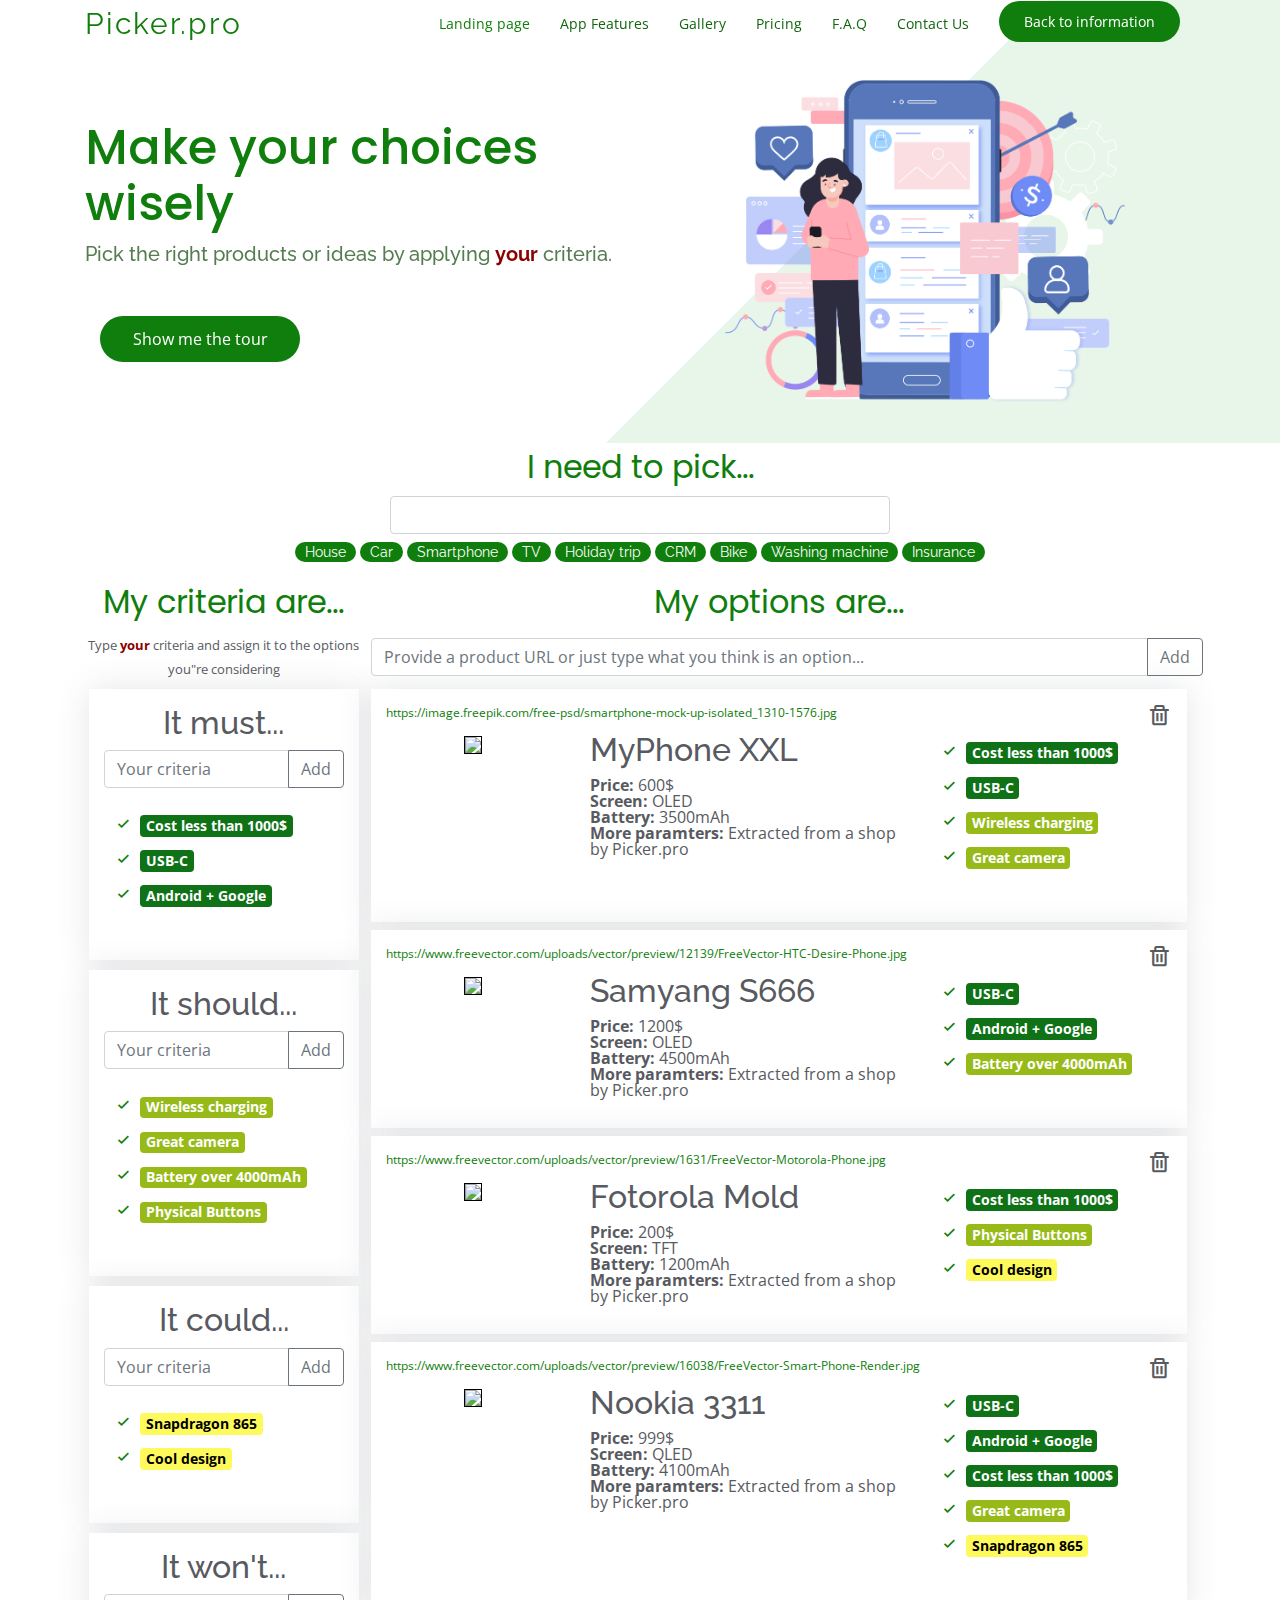
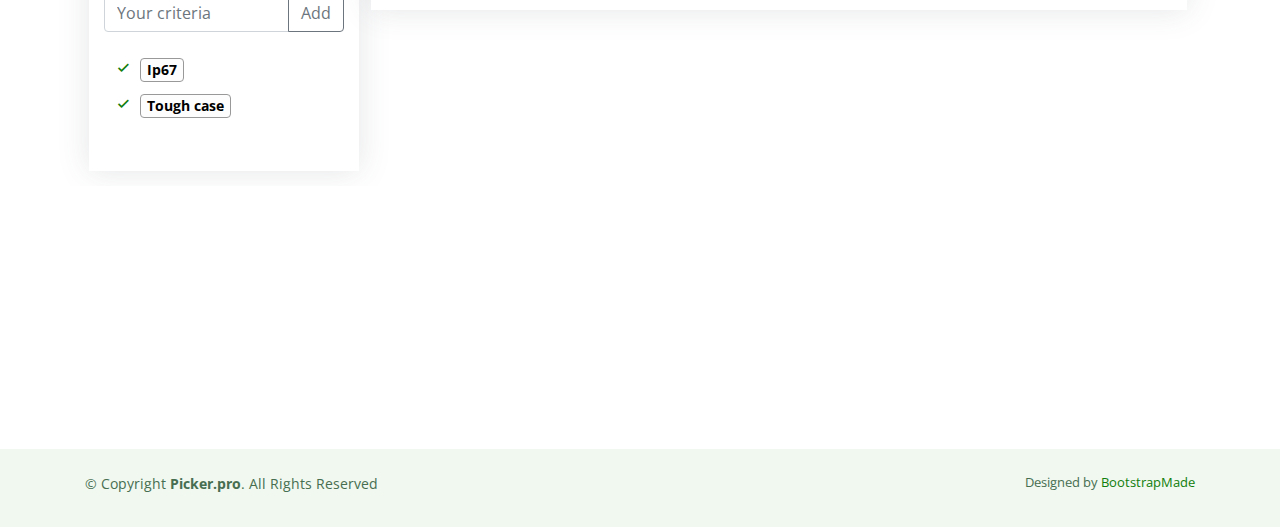
==== commit 62e2a861: "Further LP work" ====
--- a/demo.html
+++ b/demo.html
@@ -5,7 +5,7 @@
   <meta charset="utf-8">
   <meta content="width=device-width, initial-scale=1.0" name="viewport">
 
-  <title>Picker.pro</title>
+  <title>Picker.pro - demo</title>
   <meta content="" name="descriptison">
   <meta content="" name="keywords">
 
@@ -526,20 +526,8 @@
   <!-- ======= Footer ======= -->
   <footer id="footer">
 
-    <div class="footer-newsletter" data-aos="fade-up">
-      <div class="container">
-        <div class="row justify-content-center">
-          <div class="col-lg-6">
-            <h4>Join Our Newsletter</h4>
-            <p>Only for occasional product updates &amp; announcements.<br/>Of course - no spam - oh, and we won't sell your email address to anybody!</p>
-            <form action="" method="post">
-              <input type="email" name="email"><input type="submit" value="Subscribe">
-            </form>
-          </div>
-        </div>
-      </div>
-    </div>
-
+
+    
     <div class="footer-top">
       <div class="container">
         <div class="row">
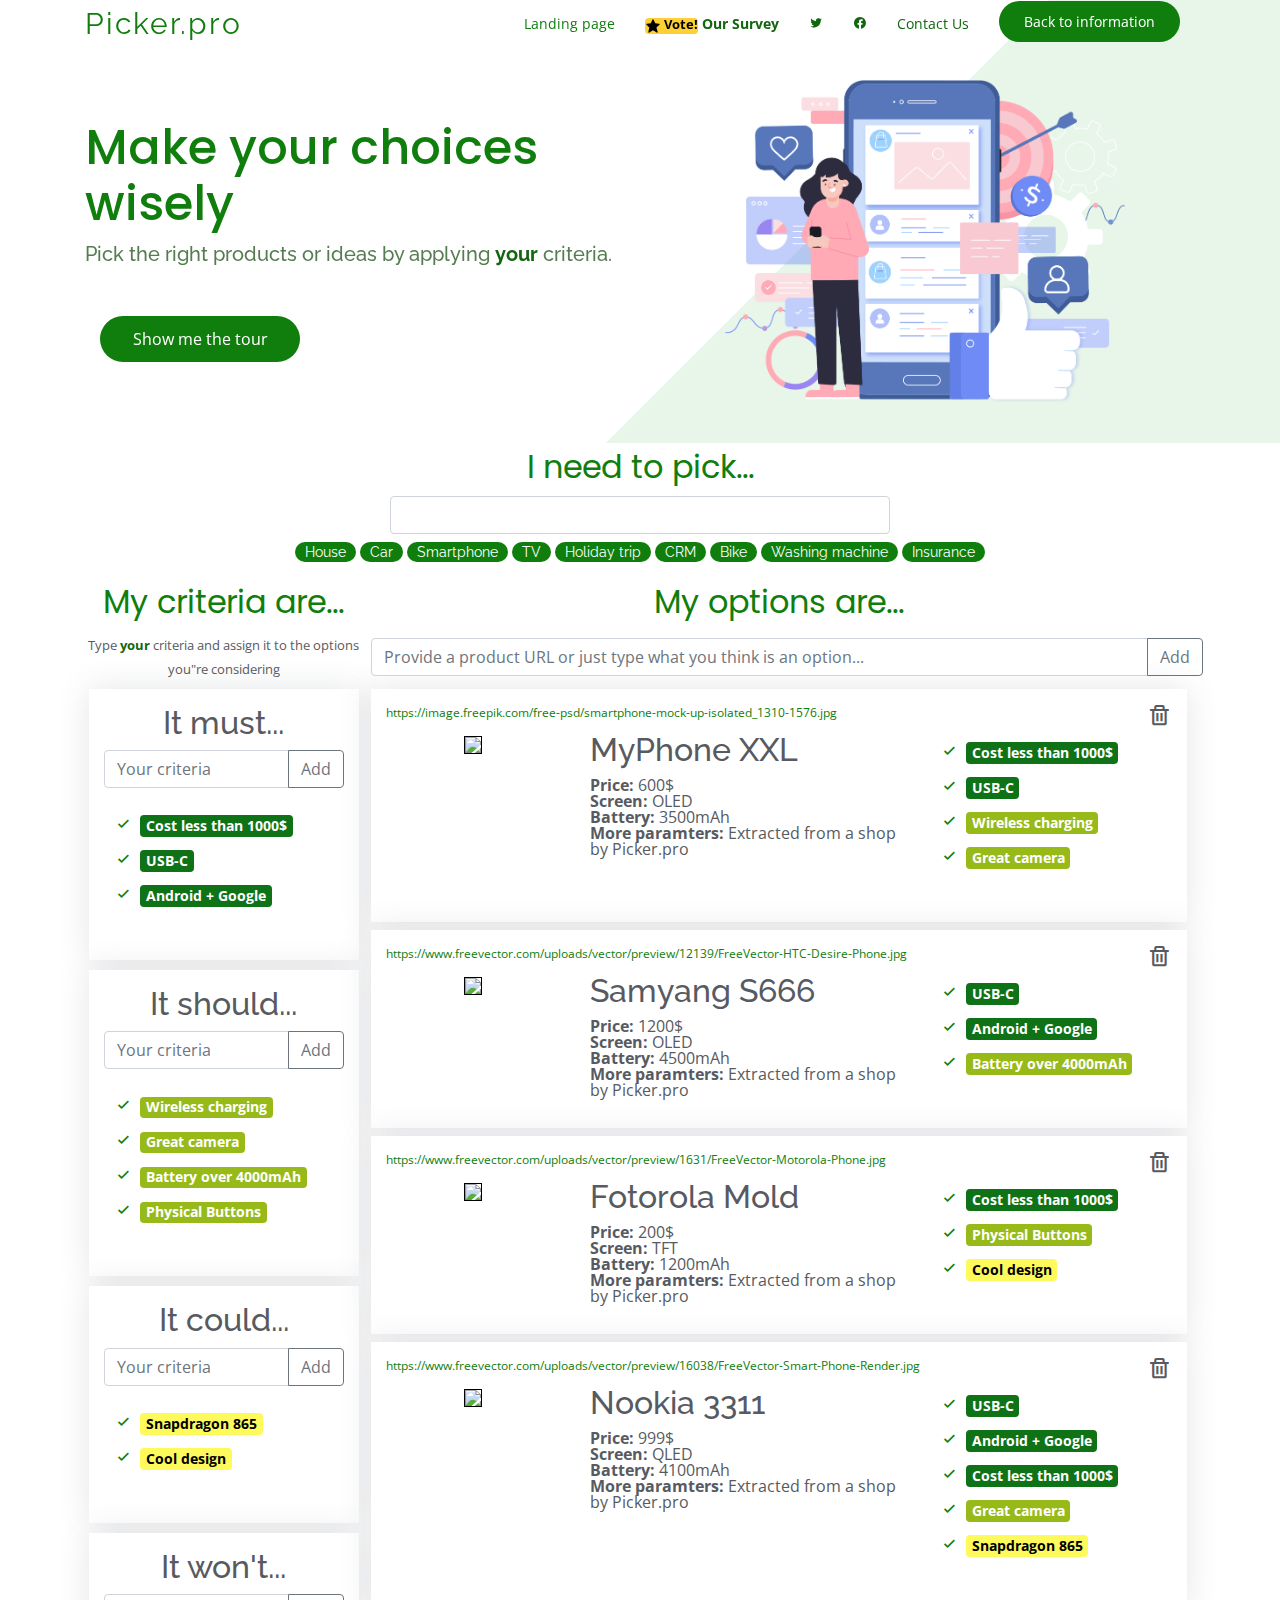
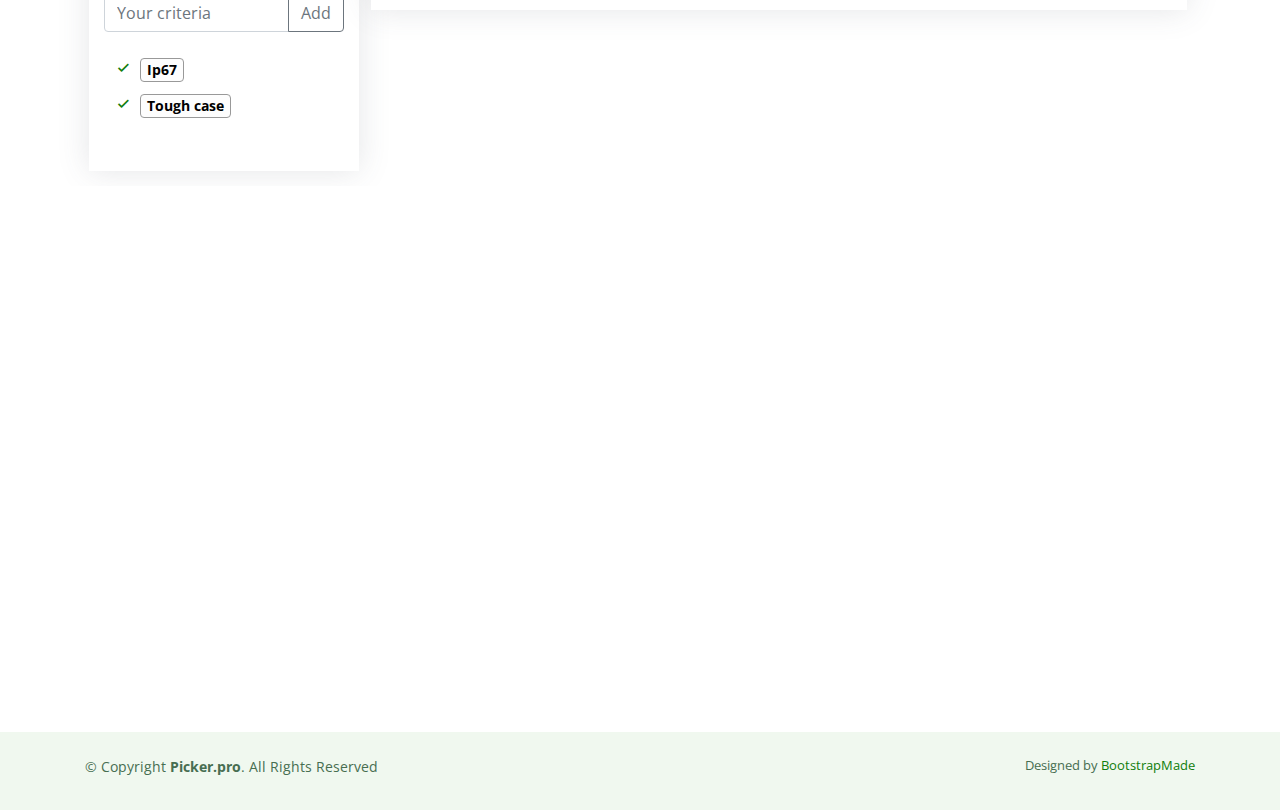
==== commit 7ff9e89c: "remove unneeded sections" ====
--- a/demo.html
+++ b/demo.html
@@ -46,7 +46,7 @@
 <body id="body">
 
   <!-- ======= Header ======= -->
-  <header id="header" class="fixed-top  header-transparent ">
+  <header id="header" class="fixed-top  header-transparent header-hideable ">
     <div class="container d-flex align-items-center">
 
       <div class="logo mr-auto">
@@ -58,11 +58,11 @@
       <nav class="nav-menu d-none d-lg-block">
         <ul>
           <li class="active"><a href="index.html">Landing page</a></li>
-          <li><a href="#features">App Features</a></li>
-          <li><a href="#gallery">Gallery</a></li>
-          <li><a href="#pricing">Pricing</a></li>
-          <li><a href="#faq">F.A.Q</a></li>
-          <li><a href="#contact">Contact Us</a></li>
+          <li><a href="https://forms.gle/y1BXPxjPR6EANWak8" target="_blank"><span class="badge badge-must-see"><i class="bx bxs-star bx-xs "></i> Vote! </span> <span class="text-emphasis">Our Survey</span> </a></li>
+
+          <li><a href="#" class="twitter"><i class="bx bxl-twitter"></i></a></li>
+          <li><a href="#" class="facebook"><i class="bx bxl-facebook-circle"></i></a></li>
+          <li><a href="index.html#contact">Contact Us</a></li>
 
           <li class="get-started"><a href="index.html">Back to information</a></li>
         </ul>
@@ -522,6 +522,22 @@
 
   </main><!-- End #main -->
 
+
+  <section class="testimonials section-bg" data-aos="fade-up">
+    <div class="container">
+
+      <div class="section-title">
+        <h2>Tell us what you think!</h2>
+        <p><a target="_blank" class="btn get-started mb-3" href="https://forms.gle/y1BXPxjPR6EANWak8">See our survey<br/> <span class="font-italic hint">(90 seconds, Google Forms)</span></a></p>
+        <p class="font-italic text-secondary small">We need your feedback to shape the product!</p>
+      </div>
+
+    
+      </div>
+
+    </div>
+  </section>
+
   <!-- ======= Footer ======= -->
   <!-- ======= Footer ======= -->
   <footer id="footer">
@@ -545,7 +561,7 @@
             <ul>
               <li><i class="bx bx-chevron-right"></i> <a href="#">Home</a></li>
               <li><i class="bx bx-chevron-right"></i> <a href="about-us.html">About us</a></li>
-              <li><i class="bx bx-chevron-right"></i> <a href="demo.html">Demo page</a></li>
+              <li><i class="bx bx-chevron-right"></i> <a href="https://forms.gle/y1BXPxjPR6EANWak8" target="_blank"><span class="badge badge-must-see"><i class="bx bxs-star bx-xs "></i> Vote! </span> <span class="text-emphasis">Our Survey</span> </a></li>
               <!-- <li><i class="bx bx-chevron-right"></i> <a href="#">Services</a></li>
               <li><i class="bx bx-chevron-right"></i> <a href="#">Terms of service</a></li>
               <li><i class="bx bx-chevron-right"></i> <a href="#">Privacy policy</a></li> -->
--- a/assets/css/style.css
+++ b/assets/css/style.css
@@ -17,6 +17,10 @@
   color: #107e0c;
 }
 
+.bx-xs{
+  vertical-align: middle;
+}
+
 a:hover {
   color: #00a906;
   text-decoration: none;
@@ -28,7 +32,7 @@
 
 .text-emphasis {
 	font-weight: bold;
-	color: darkred;
+	color: #11660e;
 }
 
 .form-control-center
@@ -127,6 +131,24 @@
   font-size: smaller;
   line-height: 0.3rem;
 }
+
+.green{
+  color: #107e0c;
+}
+
+.progress-container {
+  width: 100%;
+  height: 8px;
+  background: transparent;
+}
+
+/* The progress bar (scroll indicator) */
+.progress-bar {
+  height: 8px;
+  background: #4caf50;
+  width: 0%;
+}
+
 /*--------------------------------------------------------------
 # Back to top button
 --------------------------------------------------------------*/
@@ -210,6 +232,11 @@
   max-height: 40px;
 }
 
+.badge-must-see {
+  background-color: #ffd036;
+  color: black;
+  font-size: 90%;
+}
 /*--------------------------------------------------------------
 # Navigation Menu
 --------------------------------------------------------------*/
@@ -273,6 +300,11 @@
 .nav-menu .get-started a:hover {
   background: #089e03;
   color: #fff;
+}
+
+.nav-menu .get-started-outline{
+  border-radius: 50px;
+  border: solid 1px ;
 }
 
 .nav-menu .drop-down ul {
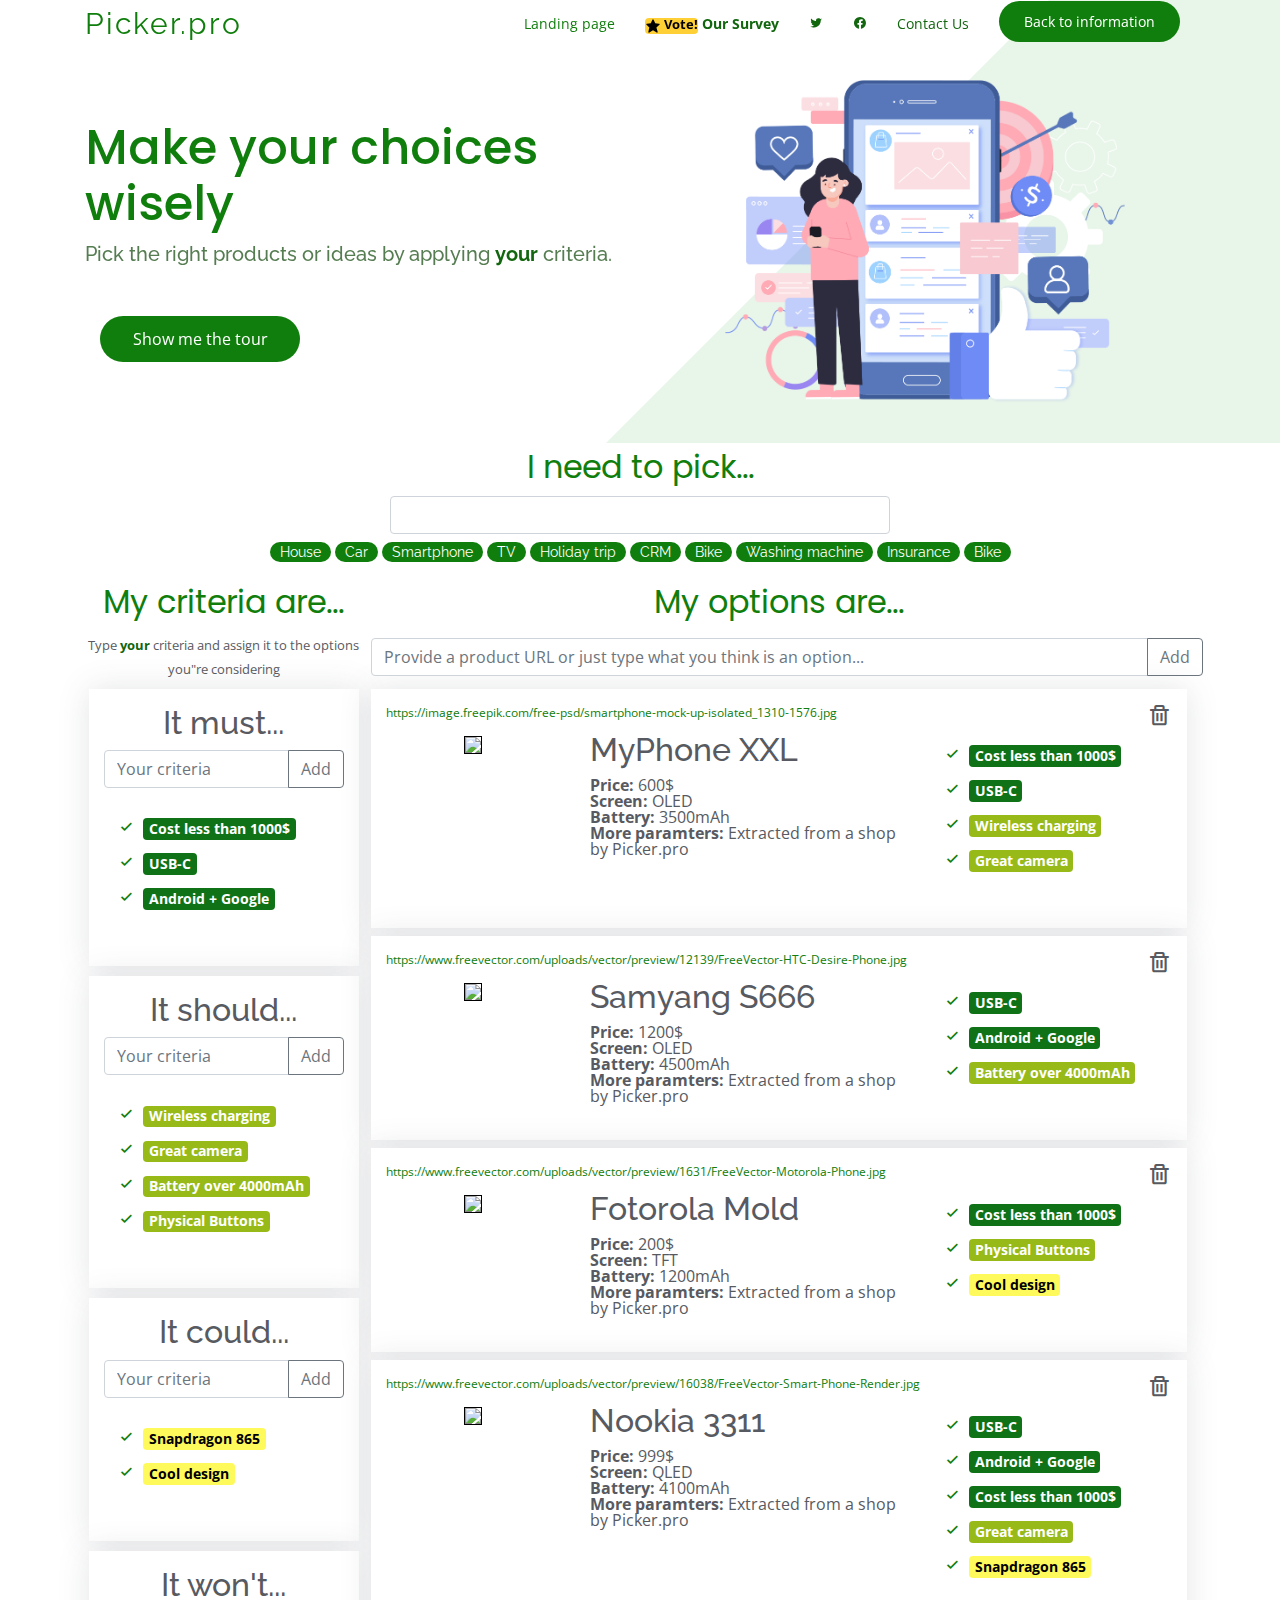
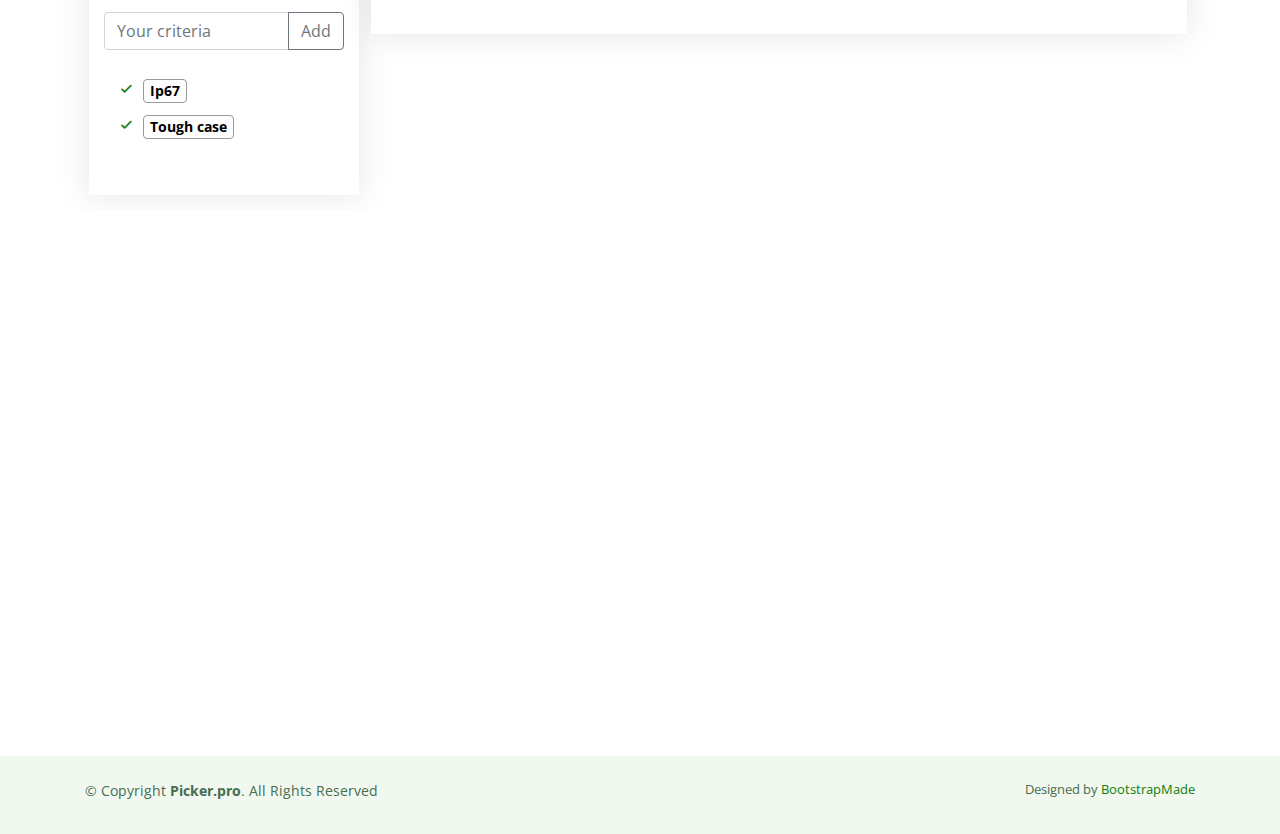
==== commit 1cecb0fb: "fix drag n drop" ====
--- a/demo.html
+++ b/demo.html
@@ -115,6 +115,7 @@
             <div class=" get-started-btn suggested-category">Bike</div>
             <div class=" get-started-btn suggested-category">Washing machine</div>
             <div class=" get-started-btn suggested-category">Insurance</div>
+            <div class=" get-started-btn suggested-category">Bike</div>
           </div>
         </div>
       </div>
@@ -132,7 +133,7 @@
             </div>
 
 
-            <div class="criteria-box">
+            <div class="criteria-box" id="test"  >
               <div class="m-1">
                 <div class="box">
                   <h2>It must...</h2>
@@ -143,12 +144,14 @@
                       <button class="btn btn-outline-secondary add-criteria" type="button">Add</button>
                     </div>
                   </div>
-                  <ul class="criteria-list criteria-definition" data-criteria-type="must" id="CriteriaListMust">
-                    <li><i class="bx bx-check"></i> <span class="badge badge-criteria badge-must">Cost less than 1000$</span></li>
-                    <li><i class="bx bx-check"></i> <span class="badge badge-criteria badge-must">USB-C</span></li>
-                    <li><i class="bx bx-check"></i> <span class="badge badge-criteria badge-must">Android + Google</span></li>
-                    <li class="drop-hint" style="display: none;" >Drop to change the priority<br/>or drop to the side to remove</li>
-                  </ul>
+                  <div>
+                    <ul class="criteria-list criteria-definition" data-criteria-type="must" id="CriteriaListMust">
+                      <li ><i class="bx bx-check"></i> <span class="badge badge-criteria badge-must">Cost less than 1000$</span></li>
+                      <li><i class="bx bx-check"></i> <span class="badge badge-criteria badge-must">USB-C</span></li>
+                      <li><i class="bx bx-check"></i> <span class="badge badge-criteria badge-must">Android + Google</span></li>
+                     </ul>
+                      <!-- <span class="drop-hint" style="display: none;" >Drop to change the priority<br/>or drop to the side to remove</span> -->
+                    </div>
                 </div>
               </div>
             </div>
@@ -164,20 +167,22 @@
                       <button class="btn btn-outline-secondary add-criteria" type="button">Add</button>
                     </div>
                   </div>
-                  <ul class="criteria-list criteria-definition" data-criteria-type="should">
-                    <li><i class="bx bx-check"></i> <span class="badge  badge-criteria badge-should">Wireless charging</span></li>
-                    <li><i class="bx bx-check"></i> <span class="badge  badge-criteria badge-should">Great camera</span>
-                    </li>
-                    <li><i class="bx bx-check"></i> <span class="badge  badge-criteria badge-should">Battery over 4000mAh</span></li>
-                    <li><i class="bx bx-check"></i> <span class="badge badge-criteria badge-should">Physical
-                        Buttons</span></li>
-                        <li class="drop-hint" style="display: none;" >Drop to change the priority<br/>or drop to the side to remove</li>
-                  </ul>
-                </div>
-              </div>
-            </div>
-
-            <div class="criteria-box">
+                  <div>
+                    <ul class="criteria-list criteria-definition" data-criteria-type="should">
+                      <li><i class="bx bx-check"></i> <span class="badge  badge-criteria badge-should">Wireless charging</span></li>
+                      <li><i class="bx bx-check"></i> <span class="badge  badge-criteria badge-should">Great camera</span>
+                      </li>
+                      <li><i class="bx bx-check"></i> <span class="badge  badge-criteria badge-should">Battery over 4000mAh</span></li>
+                      <li><i class="bx bx-check"></i> <span class="badge badge-criteria badge-should">Physical
+                          Buttons</span></li>
+                    </ul>
+                          <!-- <span class="drop-hint" style="display: none;" >Drop to change the priority<br/>or drop to the side to remove</span> -->
+                  </div>
+                </div>
+              </div>
+            </div>
+
+            <div class="criteria-box" id="SurveyReminderTrigger">
               <div class="m-1">
                 <div class="box">
                   <h2>It could...</h2>
@@ -188,14 +193,16 @@
                       <button class="btn btn-outline-secondary add-criteria" type="button">Add</button>
                     </div>
                   </div>
-                  <ul class="criteria-list criteria-definition" data-criteria-type="could">
-                    <li><i class="bx bx-check"></i> <span class="badge badge-criteria badge-could">Snapdragon 865</span>
-                    </li>
-                    <li><i class="bx bx-check"></i> <span class="badge badge-criteria badge-could">Cool design</span>
-                    </li>
-                    <li class="drop-hint" style="display: none;" >Drop to change the priority<br/>or drop to the side to remove</li>
-
-                  </ul>
+                  
+                  <div>
+                    <ul class="criteria-list criteria-definition" data-criteria-type="could">
+                      <li><i class="bx bx-check"></i> <span class="badge badge-criteria badge-could">Snapdragon 865</span>
+                      </li>
+                      <li><i class="bx bx-check"></i> <span class="badge badge-criteria badge-could">Cool design</span>
+                      </li>
+                    </ul>
+                      <!-- <span class="drop-hint" style="display: none;" >Drop to change the priority<br/>or drop to the side to remove</span> -->
+                  </div>
                 </div>
               </div>
             </div>
@@ -211,11 +218,15 @@
                       <button class="btn btn-outline-secondary add-criteria" type="button">Add</button>
                     </div>
                   </div>
+                  <div>
+
                   <ul class="criteria-list criteria-definition" data-criteria-type="wont">
                     <li><i class="bx bx-check"></i> <span class="badge badge-criteria badge-wont">Ip67</span></li>
                     <li><i class="bx bx-check"></i> <span class="badge badge-criteria badge-wont">Tough case</span></li>
-                    <li class="drop-hint" style="display: none;" >Drop to change the priority<br/>or drop to the side to remove</li>
                   </ul>
+                    <!-- <span class="drop-hint" style="display: none;" >Drop to change the priority<br/>or drop to the side to remove</span> -->
+                </div>
+
                 </div>
               </div>
             </div>
@@ -596,6 +607,19 @@
       </div>
     </div>
   </footer><!-- End Footer -->
+
+  <div href="#" id="SurveyReminder" class="callout" style="display: none;"> 
+    <div class="container">
+      <span class="callout-closebtn">&times;</span>
+    <div class="section-title">
+      <h2>Tell us what you think!</h2>
+      <p><a target="_blank" class="btn get-started mb-3" href="https://forms.gle/y1BXPxjPR6EANWak8">See our survey<i class="bx bx-link-external bx-xs"></i></a></p>
+      <p class="font-italic text-secondary small">It takes ~90 seconds and we need your feedback to shape the product!</p>
+    </div>
+
+    </div>
+
+  </div>
 
   <a href="#" class="back-to-top"><i class="icofont-simple-up"></i></a>
 
--- a/assets/css/style.css
+++ b/assets/css/style.css
@@ -114,6 +114,11 @@
   margin-top: 5px;
 }
 
+.criteria-list{
+  border: 3px dotted transparent;
+    border-radius: 5%;
+}
+
 .drop-area-active{
   border: 3px dotted #cacaca;
     border-radius: 5%;
@@ -147,6 +152,26 @@
   height: 8px;
   background: #4caf50;
   width: 0%;
+}
+
+.callout {
+  position: fixed;
+  bottom: 65px;
+  right: 20px;
+  margin-left: 20px;
+  max-width: 300px;
+  background: rgba(255, 255, 255, 0.95);
+  box-shadow: -7px 5px 18px rgba(0, 0, 0, 0.3);
+  padding: 1em;
+}
+
+.callout-closebtn {
+  position: absolute;
+  top: 5px;
+  right: 15px;
+  color: rgb(46, 46, 46);
+  font-size: 30px;
+  cursor: pointer;
 }
 
 /*--------------------------------------------------------------
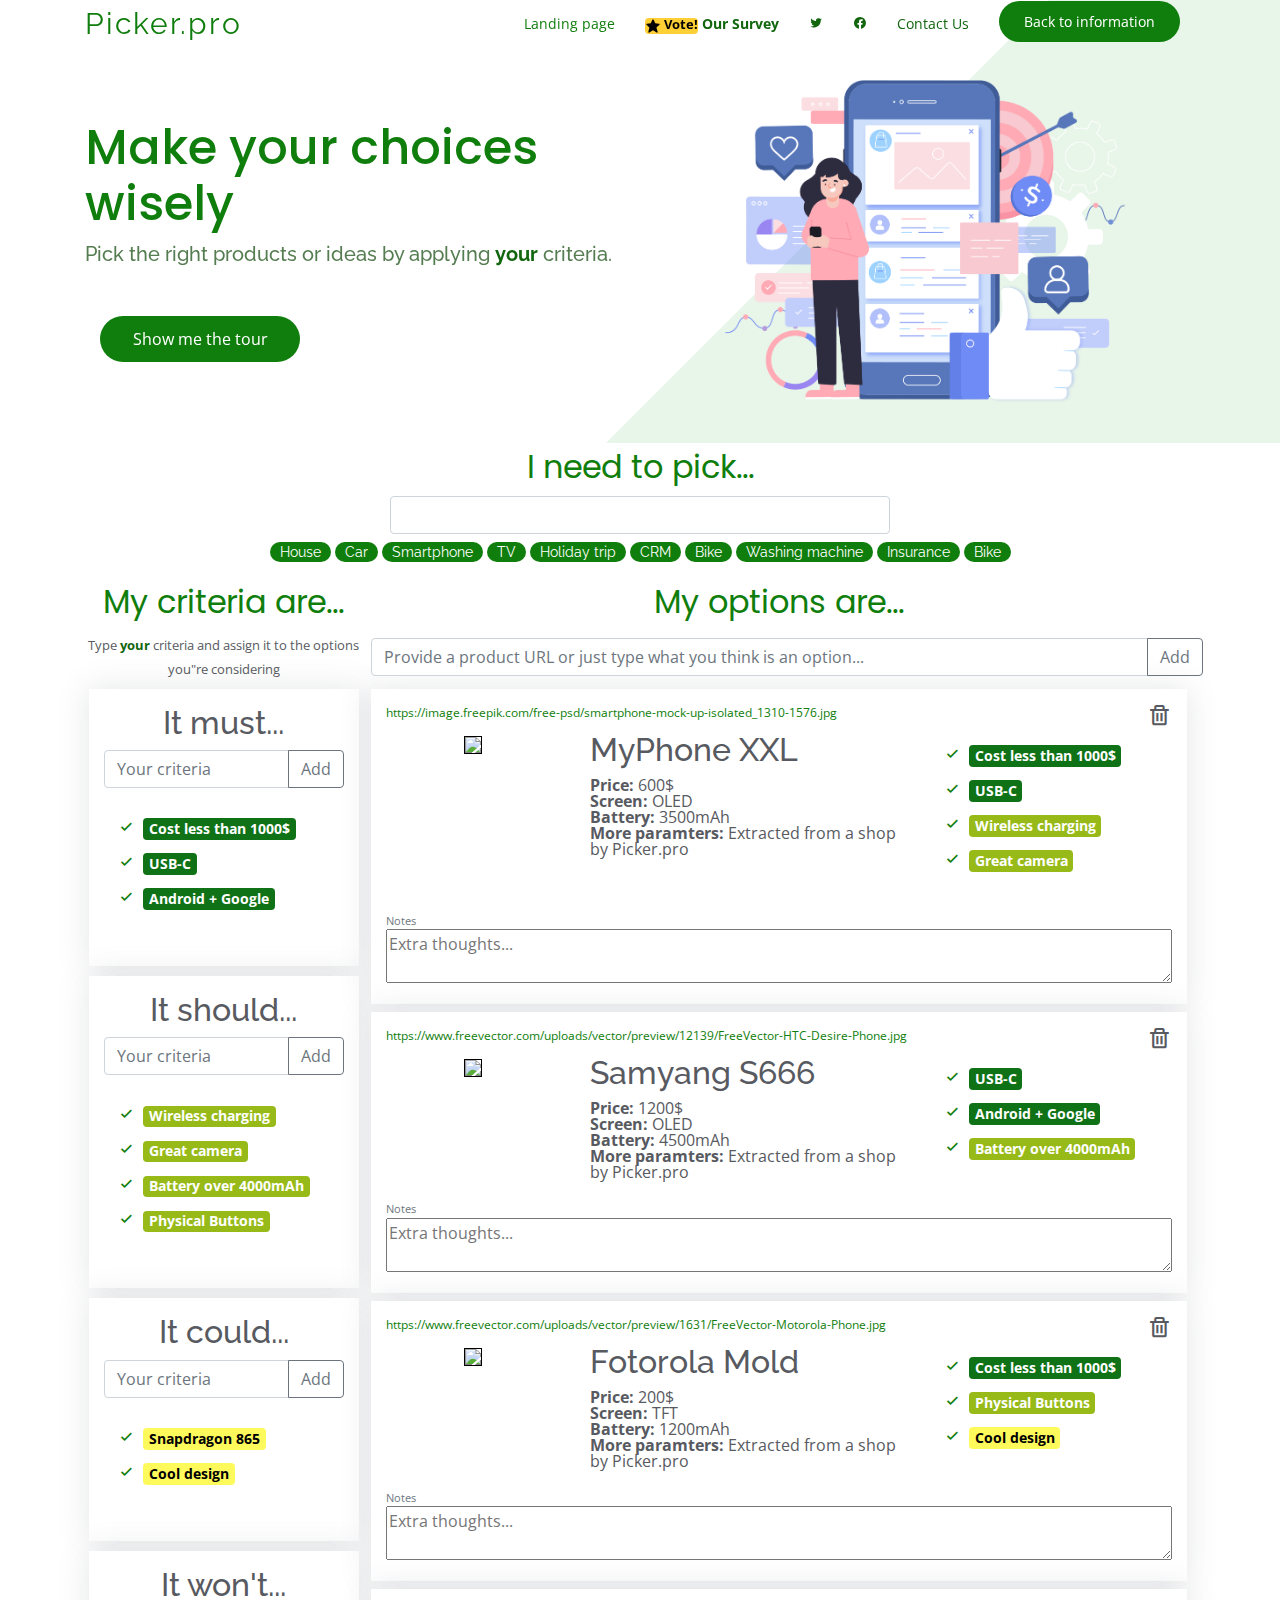
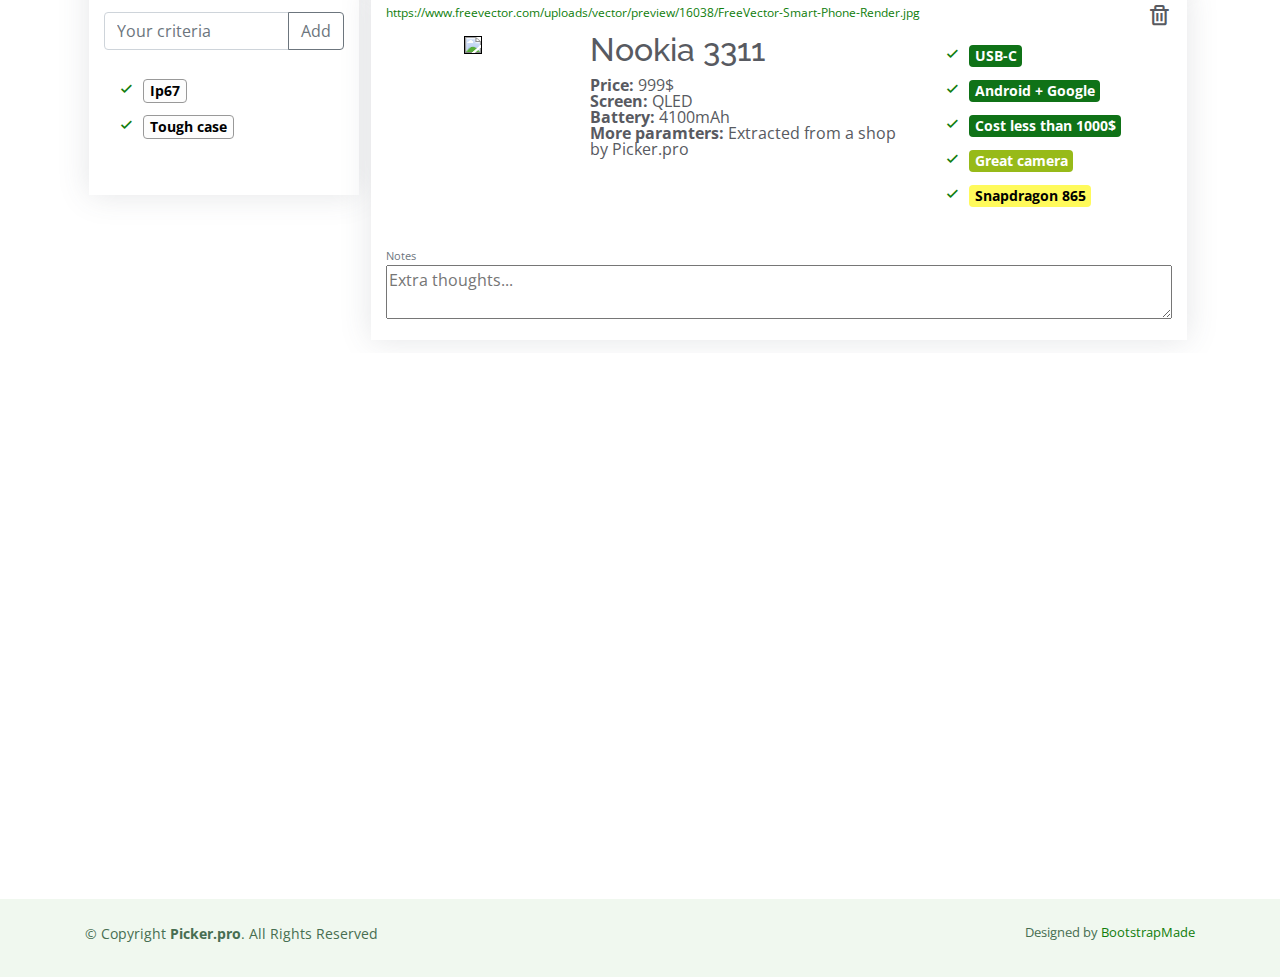
==== commit 8d3f06ff: "add notes" ====
--- a/demo.html
+++ b/demo.html
@@ -303,6 +303,12 @@
                   </ul>
                 </div>
               </div>
+              <div class="row mt-0 notes-row">
+                <div class="col md-12 align-content-stretch">
+                  <div class="text text-secondary text-left" style="font-size: 11px;">Notes</div>
+                  <textarea placeholder="Extra thoughts..." class="align-self-stretch" style="width: 100%;"></textarea>
+                </div>
+              </div>
             </div>
 
 
@@ -353,6 +359,12 @@
                     <span class="remove-hint" style="display: none;" >Drop anywhere to remove</span>
                     <span class="drop-hint-initial" style="display: none;" >Drag and and drop criteria from your list</span>
                   </ul>
+                </div>
+              </div>
+              <div class="row mt-0 notes-row">
+                <div class="col md-12 align-content-stretch">
+                  <div class="text text-secondary text-left" style="font-size: 11px;">Notes</div>
+                  <textarea placeholder="Extra thoughts..." class="align-self-stretch" style="width: 100%;"></textarea>
                 </div>
               </div>
             </div>
@@ -403,6 +415,12 @@
                   </ul>
                 </div>
               </div>
+              <div class="row mt-0 notes-row">
+                <div class="col md-12 align-content-stretch">
+                  <div class="text text-secondary text-left" style="font-size: 11px;">Notes</div>
+                  <textarea placeholder="Extra thoughts..." class="align-self-stretch" style="width: 100%;"></textarea>
+                </div>
+              </div>
             </div>
 
             <div class="box  m-2">
@@ -449,6 +467,12 @@
                   </ul>
                 </div>
               </div>
+              <div class="row mt-0 notes-row">
+                <div class="col md-12 align-content-stretch">
+                  <div class="text text-secondary text-left" style="font-size: 11px;">Notes</div>
+                  <textarea placeholder="Extra thoughts..." class="align-self-stretch" style="width: 100%;"></textarea>
+                </div>
+              </div>
             </div>
 
             <div class="box m-2">
@@ -495,6 +519,12 @@
                     <span class="remove-hint" style="display: none;" >Drop anywhere to remove</span>
                     <span class="drop-hint-initial" style="display: none;" >Drag and and drop criteria from your list</span>
                   </ul>
+                </div>
+              </div>
+              <div class="row mt-0 notes-row">
+                <div class="col md-12 align-content-stretch">
+                  <div class="text text-secondary text-left" style="font-size: 11px;">Notes</div>
+                  <textarea placeholder="Extra thoughts..." class="align-self-stretch" style="width: 100%;"></textarea>
                 </div>
               </div>
             </div>
@@ -637,6 +667,8 @@
   <script src="https://cdnjs.cloudflare.com/ajax/libs/dragula/3.7.3/dragula.min.js" integrity="sha512-NgXVRE+Mxxf647SqmbB9wPS5SEpWiLFp5G7ItUNFi+GVUyQeP+7w4vnKtc2O/Dm74TpTFKXNjakd40pfSKNulg==" crossorigin="anonymous"></script>
 <!-- Template Main JS File -->
 <script src="https://cdnjs.cloudflare.com/ajax/libs/driver.js/0.9.8/driver.min.js" integrity="sha512-TMCPpR1wPPr92/7kiF88j9uTWczLpHyUTzt8sScGyN2btq/xWN22GjsdgNfUIMDtXV5WXUZ4s2OThcgpVxQv4w==" crossorigin="anonymous"></script>
+<script src="https://cdnjs.cloudflare.com/ajax/libs/autosize.js/4.0.2/autosize.min.js" integrity="sha512-Fv9UOVSqZqj4FDYBbHkvdMFOEopbT/GvdTQfuWUwnlOC6KR49PnxOVMhNG8LzqyDf+tYivRqIWVxGdgsBWOmjg==" crossorigin="anonymous"></script>
+
 
   <script src="assets/js/helpers.js"></script>
   <script src="assets/js/main.js"></script>
